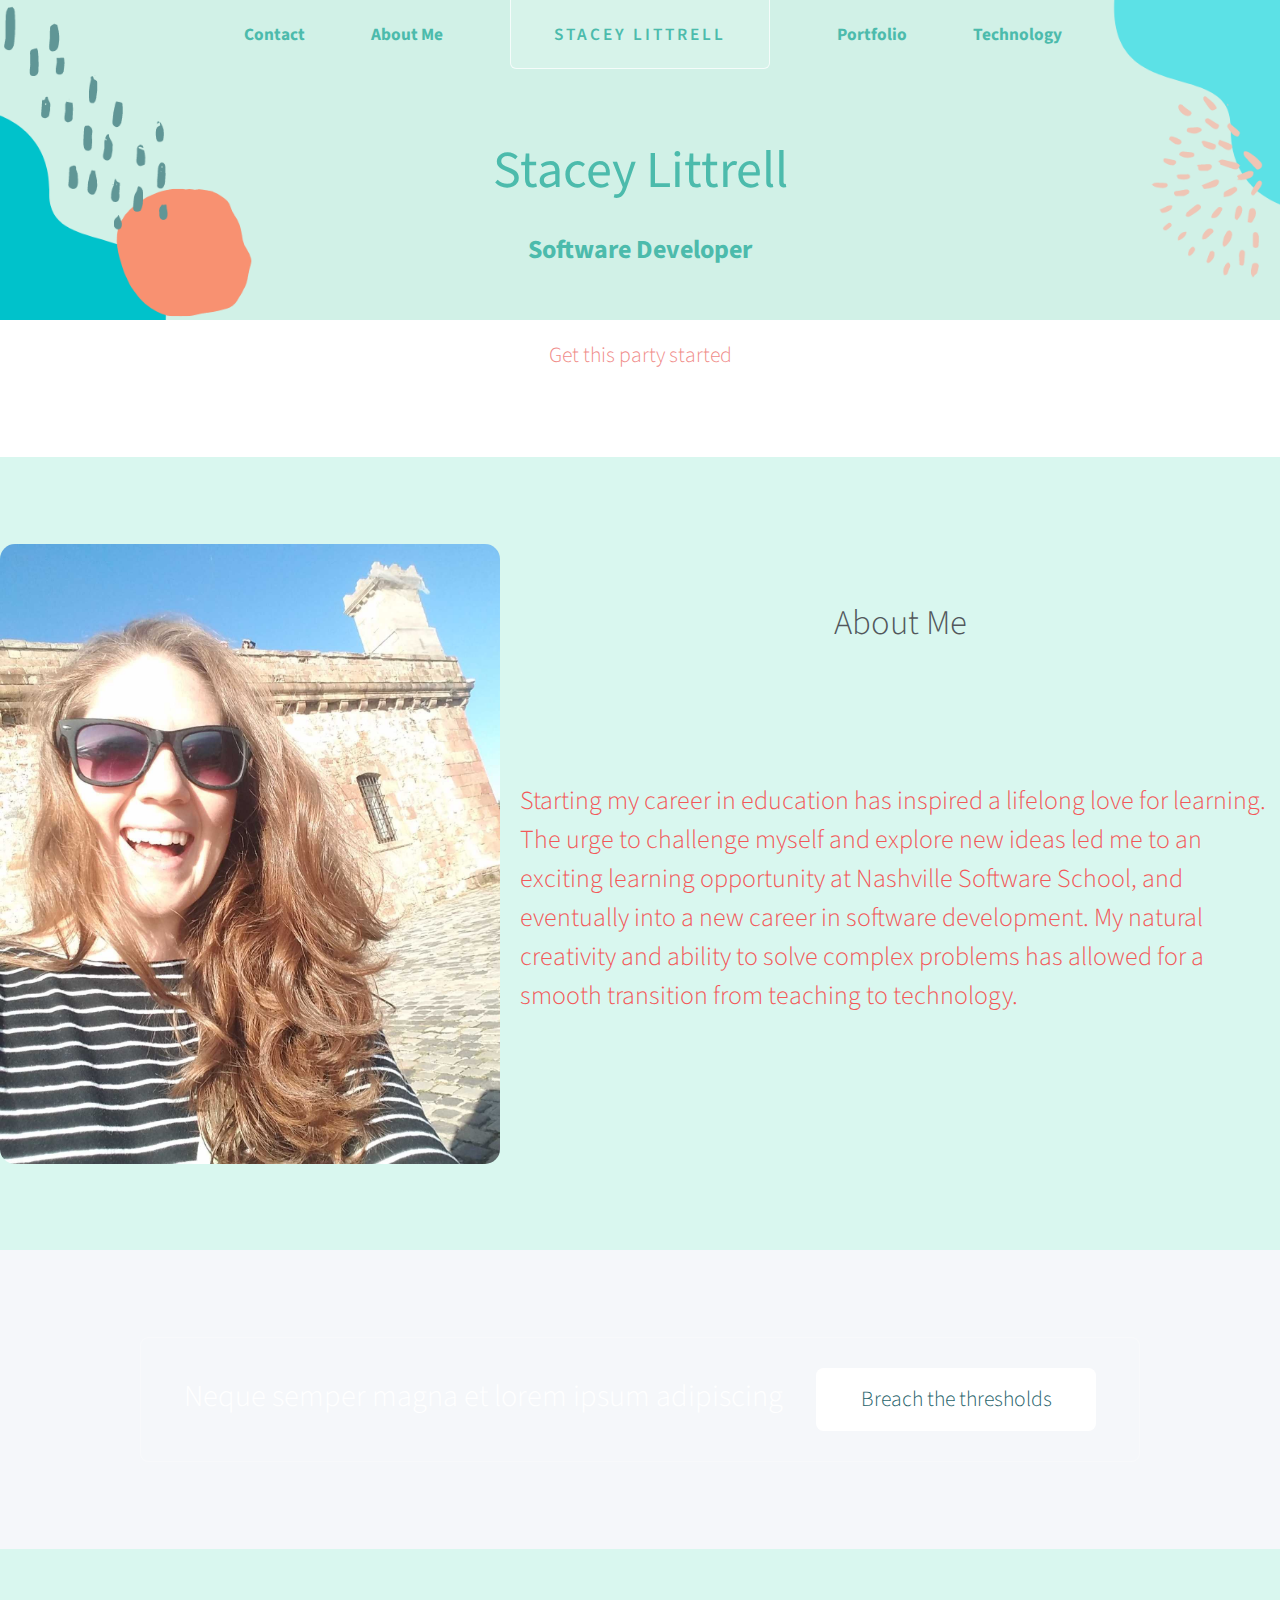
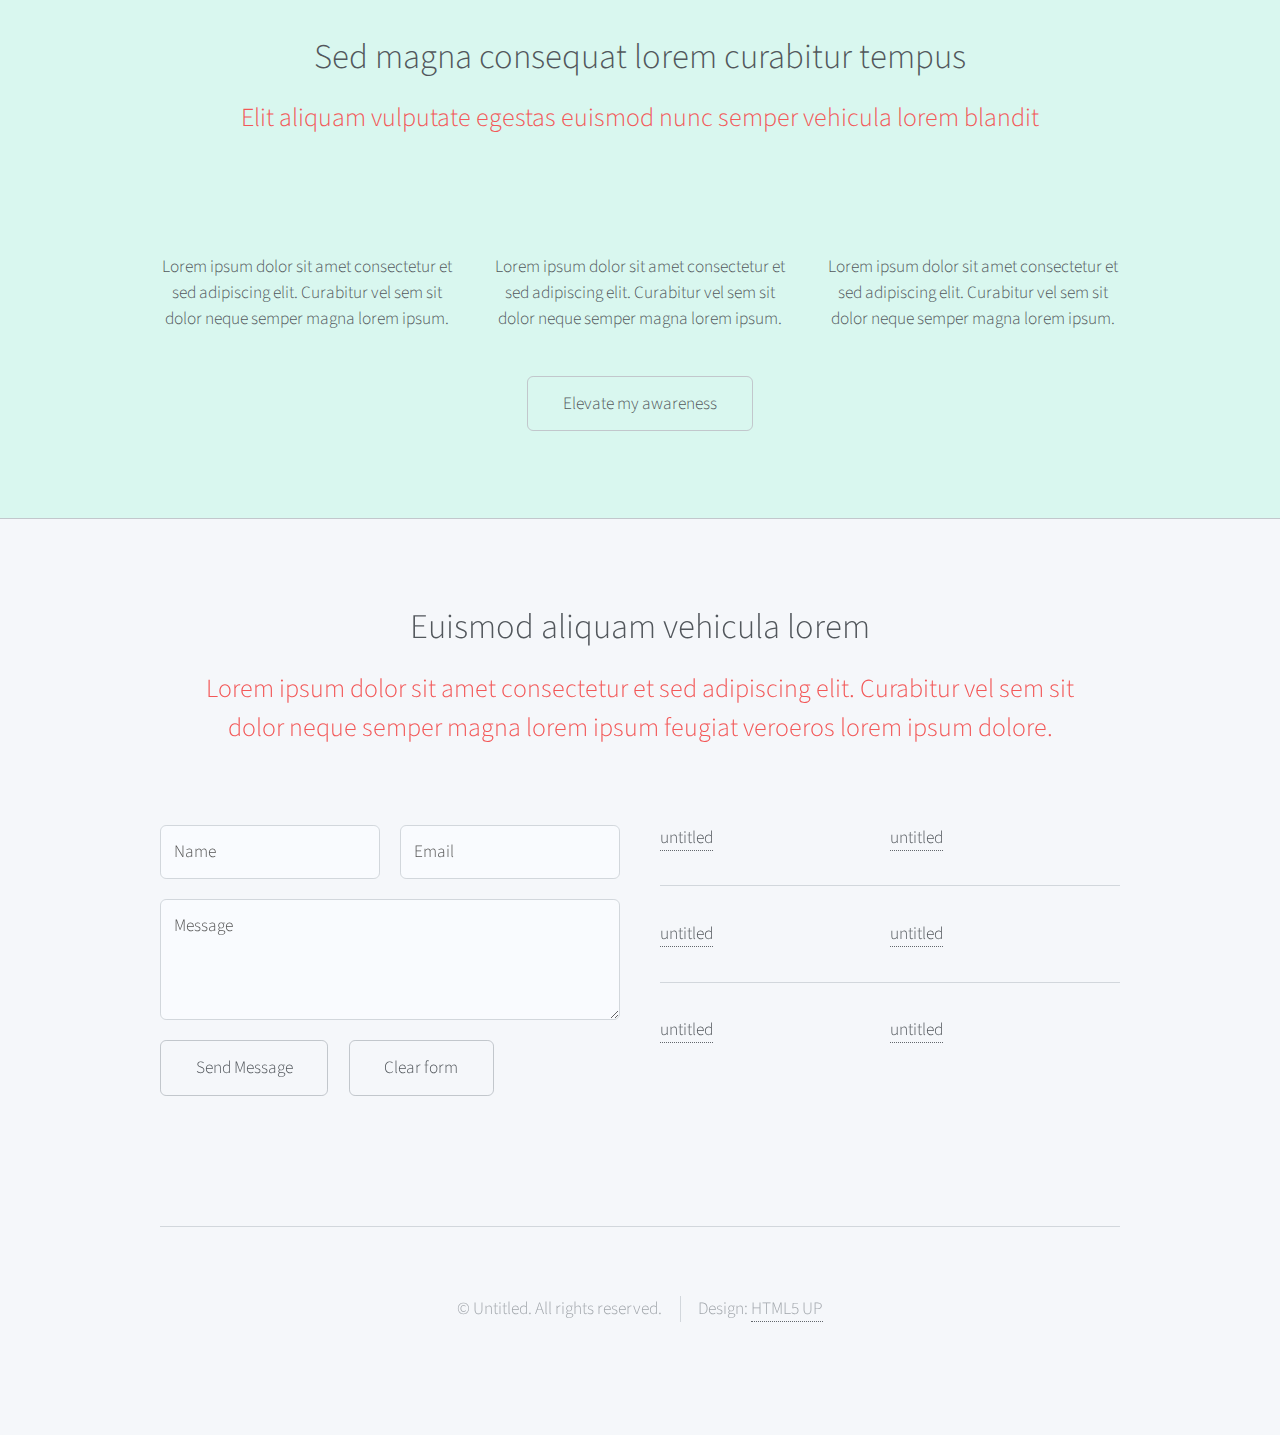
==== PersonalWeb/index.html @ 38318029 "Header and about me added" ====
<!DOCTYPE HTML>
<!--
	Telephasic by HTML5 UP
	html5up.net | @ajlkn
	Free for personal and commercial use under the CCA 3.0 license (html5up.net/license)
-->
<html>
	<head>
		<title>Stacey Littrell</title>
		<meta charset="utf-8" />
		<meta name="viewport" content="width=device-width, initial-scale=1, user-scalable=no" />
		<link rel="stylesheet" href="assets/css/main.css" />
	</head>
	<body class="homepage is-preload">
		<div id="page-wrapper">

			<!-- Header -->
				<div id="header-wrapper">
					<div id="header" class="container">

						<!-- Logo -->
							<h1 id="logo"><a href="index.html">Stacey Littrell</a></h1>

						<!-- Nav -->
							<nav id="nav">
								<ul>
									<li><a href="#">Contact</a></li>
									<li><a href="left-sidebar.html">About Me</a></li>
									<li class="break"><a href="right-sidebar.html">Portfolio</a></li>
									<li><a href="no-sidebar.html">Technology</a></li>
								</ul>
							</nav>

					</div>

					<!-- Hero -->
						<section id="hero" class="container">
							<header>
								<h2>Stacey Littrell</h2>
							</header>
							<p>Software Developer</p>
							<ul class="actions">
								<li><a href="#" class="button">Get this party started</a></li>
							</ul>
						</section>

				</div>

			<!-- Features 1 -->
				<div class="wrapper">
					<img class="image-me-wrapper" src="./assets/css/images/Stacey.jpeg" width="500"/>
					<header class="aboutMe">
						<h2>About Me</h2>
						<p>Starting my career in education has inspired a lifelong love
							for learning. The urge to challenge myself and explore new
							ideas led me to an exciting learning opportunity at Nashville
							Software School, and eventually into a new career in
							software development. My natural creativity and ability to
							solve complex problems has allowed for a smooth transition
							from teaching to technology.</p>
					</header>
				</div>

			<!-- Promo -->
				<div id="promo-wrapper">
					<section id="promo">
						<h2>Neque semper magna et lorem ipsum adipiscing</h2>
						<a href="#" class="button">Breach the thresholds</a>
					</section>
				</div>

			<!-- Features 2 -->
				<div class="wrapper">
					<section class="container">
						<header class="major">
							<h2>Sed magna consequat lorem curabitur tempus</h2>
							<p>Elit aliquam vulputate egestas euismod nunc semper vehicula lorem blandit</p>
						</header>
						<div class="row features">
							<section class="col-4 col-12-narrower feature">
								<div class="image-wrapper first">
									<a href="#" class="image featured"><img src="images/pic03.jpg" alt="" /></a>
								</div>
								<p>Lorem ipsum dolor sit amet consectetur et sed adipiscing elit. Curabitur
								vel sem sit dolor neque semper magna lorem ipsum.</p>
							</section>
							<section class="col-4 col-12-narrower feature">
								<div class="image-wrapper">
									<a href="#" class="image featured"><img src="images/pic04.jpg" alt="" /></a>
								</div>
								<p>Lorem ipsum dolor sit amet consectetur et sed adipiscing elit. Curabitur
								vel sem sit dolor neque semper magna lorem ipsum.</p>
							</section>
							<section class="col-4 col-12-narrower feature">
								<div class="image-wrapper">
									<a href="#" class="image featured"><img src="images/pic05.jpg" alt="" /></a>
								</div>
								<p>Lorem ipsum dolor sit amet consectetur et sed adipiscing elit. Curabitur
								vel sem sit dolor neque semper magna lorem ipsum.</p>
							</section>
						</div>
						<ul class="actions major">
							<li><a href="#" class="button">Elevate my awareness</a></li>
						</ul>
					</section>
				</div>

			<!-- Footer -->
				<div id="footer-wrapper">
					<div id="footer" class="container">
						<header class="major">
							<h2>Euismod aliquam vehicula lorem</h2>
							<p>Lorem ipsum dolor sit amet consectetur et sed adipiscing elit. Curabitur vel sem sit<br />
							dolor neque semper magna lorem ipsum feugiat veroeros lorem ipsum dolore.</p>
						</header>
						<div class="row">
							<section class="col-6 col-12-narrower">
								<form method="post" action="#">
									<div class="row gtr-50">
										<div class="col-6 col-12-mobile">
											<input name="name" placeholder="Name" type="text" />
										</div>
										<div class="col-6 col-12-mobile">
											<input name="email" placeholder="Email" type="text" />
										</div>
										<div class="col-12">
											<textarea name="message" placeholder="Message"></textarea>
										</div>
										<div class="col-12">
											<ul class="actions">
												<li><input type="submit" value="Send Message" /></li>
												<li><input type="reset" value="Clear form" /></li>
											</ul>
										</div>
									</div>
								</form>
							</section>
							<section class="col-6 col-12-narrower">
								<div class="row gtr-0">
									<ul class="divided icons col-6 col-12-mobile">
										<li class="icon brands fa-twitter"><a href="#"><span class="extra">twitter.com/</span>untitled</a></li>
										<li class="icon brands fa-facebook-f"><a href="#"><span class="extra">facebook.com/</span>untitled</a></li>
										<li class="icon brands fa-dribbble"><a href="#"><span class="extra">dribbble.com/</span>untitled</a></li>
									</ul>
									<ul class="divided icons col-6 col-12-mobile">
										<li class="icon brands fa-instagram"><a href="#"><span class="extra">instagram.com/</span>untitled</a></li>
										<li class="icon brands fa-youtube"><a href="#"><span class="extra">youtube.com/</span>untitled</a></li>
										<li class="icon brands fa-pinterest"><a href="#"><span class="extra">pinterest.com/</span>untitled</a></li>
									</ul>
								</div>
							</section>
						</div>
					</div>
					<div id="copyright" class="container">
						<ul class="menu">
							<li>&copy; Untitled. All rights reserved.</li><li>Design: <a href="http://html5up.net">HTML5 UP</a></li>
						</ul>
					</div>
				</div>

		</div>

		<!-- Scripts -->
			<script src="assets/js/jquery.min.js"></script>
			<script src="assets/js/jquery.dropotron.min.js"></script>
			<script src="assets/js/browser.min.js"></script>
			<script src="assets/js/breakpoints.min.js"></script>
			<script src="assets/js/util.js"></script>
			<script src="assets/js/main.js"></script>

	</body>
</html>
---- PersonalWeb/assets/css/main.css ----
@import url("fontawesome-all.min.css");
@import url("https://fonts.googleapis.com/css?family=Source+Sans+Pro:300,300italic,400,400italic,600");

/*
	Telephasic by HTML5 UP
	html5up.net | @ajlkn
	Free for personal and commercial use under the CCA 3.0 license (html5up.net/license)
*/

html, body, div, span, applet, object,
iframe, h1, h2, h3, h4, h5, h6, p, blockquote,
pre, a, abbr, acronym, address, big, cite,
code, del, dfn, em, img, ins, kbd, q, s, samp,
small, strike, strong, sub, sup, tt, var, b,
u, i, center, dl, dt, dd, ol, ul, li, fieldset,
form, label, legend, table, caption, tbody,
tfoot, thead, tr, th, td, article, aside,
canvas, details, embed, figure, figcaption,
footer, header, hgroup, menu, nav, output, ruby,
section, summary, time, mark, audio, video {
	margin: 0;
	padding: 0;
	border: 0;
	font-size: 100%;
	font: inherit;
	vertical-align: baseline;}

article, aside, details, figcaption, figure,
footer, header, hgroup, menu, nav, section {
	display: block;}

body {
	line-height: 1;
}

ol, ul {
	list-style: none;
}

blockquote, q {
	quotes: none;
}

	blockquote:before, blockquote:after, q:before, q:after {
		content: '';
		content: none;
	}

table {
	border-collapse: collapse;
	border-spacing: 0;
}

body {
	-webkit-text-size-adjust: none;
}

mark {
	background-color: transparent;
	color: inherit;
}

input::-moz-focus-inner {
	border: 0;
	padding: 0;
}

input, select, textarea {
	-moz-appearance: none;
	-webkit-appearance: none;
	-ms-appearance: none;
	appearance: none;
}

/* Basic */

	@-ms-viewport {
		width: device-width;
	}

	html {
		box-sizing: border-box;
	}

	*, *:before, *:after {
		box-sizing: inherit;
	}

	body {
		background: #f5f7fa;
		font-family: 'Source Sans Pro', sans-serif;
		font-weight: 300;
		color: #52575c;
		line-height: 1.75em;
		font-size: 14pt;
	}

		body.is-preload *, body.is-preload *:before, body.is-preload *:after {
			-moz-animation: none !important;
			-webkit-animation: none !important;
			-ms-animation: none !important;
			animation: none !important;
			-moz-transition: none !important;
			-webkit-transition: none !important;
			-ms-transition: none !important;
			transition: none !important;
		}

	input, textarea, select {
		font-family: 'Source Sans Pro', sans-serif;
		font-weight: 300;
		color: #52575c;
		line-height: 1.75em;
		font-size: 15pt;
	}

	h1, h2, h3, h4, h5, h6 {
		font-weight: 300;
		color: #52575c;
	}

	h1 a, h2 a, h3 a, h4 a, h5 a, h6 a {
		color: inherit;
		text-decoration: none;
	}

	h2 {
		font-size: 2em;
		line-height: 1.25em;
	}

	h3 {
		font-size: 1.5em;
		line-height: 1.5em;
	}

	a {
		-moz-transition: color 0.25s ease-in-out, border-color 0.25s ease-in-out, background-color 0.25s ease-in-out;
		-webkit-transition: color 0.25s ease-in-out, border-color 0.25s ease-in-out, background-color 0.25s ease-in-out;
		-ms-transition: color 0.25s ease-in-out, border-color 0.25s ease-in-out, background-color 0.25s ease-in-out;
		transition: color 0.25s ease-in-out, border-color 0.25s ease-in-out, background-color 0.25s ease-in-out;
		color: inherit;
		text-decoration: none;
		border-bottom: dotted 1px #62676c;
	}

		a:hover {
			color: #f35858;
			border-bottom-color: rgba(255, 255, 255, 0);
		}

	strong, b {
		font-weight: 400;
		color: #42474c;
	}

	em, i {
		font-style: italic;
	}

	sub {
		position: relative;
		top: 0.5em;
		font-size: 0.8em;
	}

	sup {
		position: relative;
		top: -0.5em;
		font-size: 0.8em;
	}

	hr {
		border: 0;
		border-top: solid 1px #c2c7cc;
	}

	blockquote {
		border-left: solid 0.5em #c2c7cc;
		padding: 1em 0 1em 2em;
		font-style: italic;
	}

	p, ul, ol, dl, table {
		margin-bottom: 1.5em;
	}

	br.clear {
		clear: both;
	}

	.features {
		margin-bottom: 1.5em;
	}

	.feature {
		text-align: center;
	}

/* Sections/Article */

	section, article {
		margin-bottom: 3em;
	}

	section > :last-child,
	article > :last-child,
	section:last-child,
	article:last-child {
		margin-bottom: 0;
	}

	.row > section, .row > article {
		margin-bottom: 0;
	}

	header {
		margin-bottom: 1.5em;
	}

		header > p {
			display: block;
			color: #f35858;
			padding: 0.75em 0 1em 0;
			font-size: 1.5em;
			line-height: 1.5em;
		}

		header.major {
			text-align: center;
		}

/* Container */

	.container {
		margin: 0 auto;
		max-width: 100%;
		width: 1200px;
	}

		@media screen and (max-width: 1280px) {

			.container {
				width: 960px;
			}

		}

		@media screen and (max-width: 1080px) {

			.container {
				width: 100%;
			}

		}

		@media screen and (max-width: 820px) {

			.container {
				width: 100%;
			}

		}

		@media screen and (max-width: 736px) {

			.container {
				width: 100%;
			}

		}

		@media screen and (max-width: 480px) {

			.container {
				width: 100%;
			}

		}

/* Row */

	.row {
		display: flex;
		flex-wrap: wrap;
		box-sizing: border-box;
		align-items: stretch;
	}

		.row > * {
			box-sizing: border-box;
		}

		.row.gtr-uniform > * > :last-child {
			margin-bottom: 0;
		}

		.row.aln-left {
			justify-content: flex-start;
		}

		.row.aln-center {
			justify-content: center;
		}

		.row.aln-right {
			justify-content: flex-end;
		}

		.row.aln-top {
			align-items: flex-start;
		}

		.row.aln-middle {
			align-items: center;
		}

		.row.aln-bottom {
			align-items: flex-end;
		}

		.row > .imp {
			order: -1;
		}

		.row > .col-1 {
			width: 8.33333%;
		}

		.row > .off-1 {
			margin-left: 8.33333%;
		}

		.row > .col-2 {
			width: 16.66667%;
		}

		.row > .off-2 {
			margin-left: 16.66667%;
		}

		.row > .col-3 {
			width: 25%;
		}

		.row > .off-3 {
			margin-left: 25%;
		}

		.row > .col-4 {
			width: 33.33333%;
		}

		.row > .off-4 {
			margin-left: 33.33333%;
		}

		.row > .col-5 {
			width: 41.66667%;
		}

		.row > .off-5 {
			margin-left: 41.66667%;
		}

		.row > .col-6 {
			width: 50%;
		}

		.row > .off-6 {
			margin-left: 50%;
		}

		.row > .col-7 {
			width: 58.33333%;
		}

		.row > .off-7 {
			margin-left: 58.33333%;
		}

		.row > .col-8 {
			width: 66.66667%;
		}

		.row > .off-8 {
			margin-left: 66.66667%;
		}

		.row > .col-9 {
			width: 75%;
		}

		.row > .off-9 {
			margin-left: 75%;
		}

		.row > .col-10 {
			width: 83.33333%;
		}

		.row > .off-10 {
			margin-left: 83.33333%;
		}

		.row > .col-11 {
			width: 91.66667%;
		}

		.row > .off-11 {
			margin-left: 91.66667%;
		}

		.row > .col-12 {
			width: 100%;
		}

		.row > .off-12 {
			margin-left: 100%;
		}

		.row.gtr-0 {
			margin-top: 0px;
			margin-left: 0px;
		}

			.row.gtr-0 > * {
				padding: 0px 0 0 0px;
			}

			.row.gtr-0.gtr-uniform {
				margin-top: 0px;
			}

				.row.gtr-0.gtr-uniform > * {
					padding-top: 0px;
				}

		.row.gtr-25 {
			margin-top: -12.5px;
			margin-left: -12.5px;
		}

			.row.gtr-25 > * {
				padding: 12.5px 0 0 12.5px;
			}

			.row.gtr-25.gtr-uniform {
				margin-top: -12.5px;
			}

				.row.gtr-25.gtr-uniform > * {
					padding-top: 12.5px;
				}

		.row.gtr-50 {
			margin-top: -25px;
			margin-left: -25px;
		}

			.row.gtr-50 > * {
				padding: 25px 0 0 25px;
			}

			.row.gtr-50.gtr-uniform {
				margin-top: -25px;
			}

				.row.gtr-50.gtr-uniform > * {
					padding-top: 25px;
				}

		.row {
			margin-top: -50px;
			margin-left: -50px;
		}

			.row > * {
				padding: 50px 0 0 50px;
			}

			.row.gtr-uniform {
				margin-top: -50px;
			}

				.row.gtr-uniform > * {
					padding-top: 50px;
				}

		.row.gtr-150 {
			margin-top: -75px;
			margin-left: -75px;
		}

			.row.gtr-150 > * {
				padding: 75px 0 0 75px;
			}

			.row.gtr-150.gtr-uniform {
				margin-top: -75px;
			}

				.row.gtr-150.gtr-uniform > * {
					padding-top: 75px;
				}

		.row.gtr-200 {
			margin-top: -100px;
			margin-left: -100px;
		}

			.row.gtr-200 > * {
				padding: 100px 0 0 100px;
			}

			.row.gtr-200.gtr-uniform {
				margin-top: -100px;
			}

				.row.gtr-200.gtr-uniform > * {
					padding-top: 100px;
				}

		@media screen and (max-width: 1280px) {

			.row {
				display: flex;
				flex-wrap: wrap;
				box-sizing: border-box;
				align-items: stretch;
			}

				.row > * {
					box-sizing: border-box;
				}

				.row.gtr-uniform > * > :last-child {
					margin-bottom: 0;
				}

				.row.aln-left {
					justify-content: flex-start;
				}

				.row.aln-center {
					justify-content: center;
				}

				.row.aln-right {
					justify-content: flex-end;
				}

				.row.aln-top {
					align-items: flex-start;
				}

				.row.aln-middle {
					align-items: center;
				}

				.row.aln-bottom {
					align-items: flex-end;
				}

				.row > .imp-normal {
					order: -1;
				}

				.row > .col-1-normal {
					width: 8.33333%;
				}

				.row > .off-1-normal {
					margin-left: 8.33333%;
				}

				.row > .col-2-normal {
					width: 16.66667%;
				}

				.row > .off-2-normal {
					margin-left: 16.66667%;
				}

				.row > .col-3-normal {
					width: 25%;
				}

				.row > .off-3-normal {
					margin-left: 25%;
				}

				.row > .col-4-normal {
					width: 33.33333%;
				}

				.row > .off-4-normal {
					margin-left: 33.33333%;
				}

				.row > .col-5-normal {
					width: 41.66667%;
				}

				.row > .off-5-normal {
					margin-left: 41.66667%;
				}

				.row > .col-6-normal {
					width: 50%;
				}

				.row > .off-6-normal {
					margin-left: 50%;
				}

				.row > .col-7-normal {
					width: 58.33333%;
				}

				.row > .off-7-normal {
					margin-left: 58.33333%;
				}

				.row > .col-8-normal {
					width: 66.66667%;
				}

				.row > .off-8-normal {
					margin-left: 66.66667%;
				}

				.row > .col-9-normal {
					width: 75%;
				}

				.row > .off-9-normal {
					margin-left: 75%;
				}

				.row > .col-10-normal {
					width: 83.33333%;
				}

				.row > .off-10-normal {
					margin-left: 83.33333%;
				}

				.row > .col-11-normal {
					width: 91.66667%;
				}

				.row > .off-11-normal {
					margin-left: 91.66667%;
				}

				.row > .col-12-normal {
					width: 100%;
				}

				.row > .off-12-normal {
					margin-left: 100%;
				}

				.row.gtr-0 {
					margin-top: 0px;
					margin-left: 0px;
				}

					.row.gtr-0 > * {
						padding: 0px 0 0 0px;
					}

					.row.gtr-0.gtr-uniform {
						margin-top: 0px;
					}

						.row.gtr-0.gtr-uniform > * {
							padding-top: 0px;
						}

				.row.gtr-25 {
					margin-top: -10px;
					margin-left: -10px;
				}

					.row.gtr-25 > * {
						padding: 10px 0 0 10px;
					}

					.row.gtr-25.gtr-uniform {
						margin-top: -10px;
					}

						.row.gtr-25.gtr-uniform > * {
							padding-top: 10px;
						}

				.row.gtr-50 {
					margin-top: -20px;
					margin-left: -20px;
				}

					.row.gtr-50 > * {
						padding: 20px 0 0 20px;
					}

					.row.gtr-50.gtr-uniform {
						margin-top: -20px;
					}

						.row.gtr-50.gtr-uniform > * {
							padding-top: 20px;
						}

				.row {
					margin-top: -40px;
					margin-left: -40px;
				}

					.row > * {
						padding: 40px 0 0 40px;
					}

					.row.gtr-uniform {
						margin-top: -40px;
					}

						.row.gtr-uniform > * {
							padding-top: 40px;
						}

				.row.gtr-150 {
					margin-top: -60px;
					margin-left: -60px;
				}

					.row.gtr-150 > * {
						padding: 60px 0 0 60px;
					}

					.row.gtr-150.gtr-uniform {
						margin-top: -60px;
					}

						.row.gtr-150.gtr-uniform > * {
							padding-top: 60px;
						}

				.row.gtr-200 {
					margin-top: -80px;
					margin-left: -80px;
				}

					.row.gtr-200 > * {
						padding: 80px 0 0 80px;
					}

					.row.gtr-200.gtr-uniform {
						margin-top: -80px;
					}

						.row.gtr-200.gtr-uniform > * {
							padding-top: 80px;
						}

		}

		@media screen and (max-width: 1080px) {

			.row {
				display: flex;
				flex-direction: column;
				flex-wrap: wrap;
				box-sizing: border-box;
				align-items: stretch;
			}

				.row > * {
					box-sizing: border-box;
				}

				.row.gtr-uniform > * > :last-child {
					margin-bottom: 0;
				}

				.row.aln-left {
					justify-content: flex-start;
				}

				.row.aln-center {
					justify-content: center;
				}

				.row.aln-right {
					justify-content: flex-end;
				}

				.row.aln-top {
					align-items: flex-start;
				}

				.row.aln-middle {
					align-items: center;
				}

				.row.aln-bottom {
					align-items: flex-end;
				}

				.row > .imp-narrow {
					order: -1;
				}

				.row > .col-1-narrow {
					width: 8.33333%;
				}

				.row > .off-1-narrow {
					margin-left: 8.33333%;
				}

				.row > .col-2-narrow {
					width: 16.66667%;
				}

				.row > .off-2-narrow {
					margin-left: 16.66667%;
				}

				.row > .col-3-narrow {
					width: 25%;
				}

				.row > .off-3-narrow {
					margin-left: 25%;
				}

				.row > .col-4-narrow {
					width: 33.33333%;
				}

				.row > .off-4-narrow {
					margin-left: 33.33333%;
				}

				.row > .col-5-narrow {
					width: 41.66667%;
				}

				.row > .off-5-narrow {
					margin-left: 41.66667%;
				}

				.row > .col-6-narrow {
					width: 50%;
				}

				.row > .off-6-narrow {
					margin-left: 50%;
				}

				.row > .col-7-narrow {
					width: 58.33333%;
				}

				.row > .off-7-narrow {
					margin-left: 58.33333%;
				}

				.row > .col-8-narrow {
					width: 66.66667%;
				}

				.row > .off-8-narrow {
					margin-left: 66.66667%;
				}

				.row > .col-9-narrow {
					width: 75%;
				}

				.row > .off-9-narrow {
					margin-left: 75%;
				}

				.row > .col-10-narrow {
					width: 83.33333%;
				}

				.row > .off-10-narrow {
					margin-left: 83.33333%;
				}

				.row > .col-11-narrow {
					width: 91.66667%;
				}

				.row > .off-11-narrow {
					margin-left: 91.66667%;
				}

				.row > .col-12-narrow {
					width: 100%;
				}

				.row > .off-12-narrow {
					margin-left: 100%;
				}

				.row.gtr-0 {
					margin-top: 0px;
					margin-left: 0px;
				}

					.row.gtr-0 > * {
						padding: 0px 0 0 0px;
					}

					.row.gtr-0.gtr-uniform {
						margin-top: 0px;
					}

						.row.gtr-0.gtr-uniform > * {
							padding-top: 0px;
						}

				.row.gtr-25 {
					margin-top: -10px;
					margin-left: -10px;
				}

					.row.gtr-25 > * {
						padding: 10px 0 0 10px;
					}

					.row.gtr-25.gtr-uniform {
						margin-top: -10px;
					}

						.row.gtr-25.gtr-uniform > * {
							padding-top: 10px;
						}

				.row.gtr-50 {
					margin-top: -20px;
					margin-left: -20px;
				}

					.row.gtr-50 > * {
						padding: 20px 0 0 20px;
					}

					.row.gtr-50.gtr-uniform {
						margin-top: -20px;
					}

						.row.gtr-50.gtr-uniform > * {
							padding-top: 20px;
						}

				.row {
					margin-top: -40px;
					margin-left: -40px;
				}

					.row > * {
						padding: 40px 0 0 40px;
					}

					.row.gtr-uniform {
						margin-top: -40px;
					}

						.row.gtr-uniform > * {
							padding-top: 40px;
						}

				.row.gtr-150 {
					margin-top: -60px;
					margin-left: -60px;
				}

					.row.gtr-150 > * {
						padding: 60px 0 0 60px;
					}

					.row.gtr-150.gtr-uniform {
						margin-top: -60px;
					}

						.row.gtr-150.gtr-uniform > * {
							padding-top: 60px;
						}

				.row.gtr-200 {
					margin-top: -80px;
					margin-left: -80px;
				}

					.row.gtr-200 > * {
						padding: 80px 0 0 80px;
					}

					.row.gtr-200.gtr-uniform {
						margin-top: -80px;
					}

						.row.gtr-200.gtr-uniform > * {
							padding-top: 80px;
						}

		}

		@media screen and (max-width: 820px) {

			.row {
				display: flex;
				flex-wrap: wrap;
				box-sizing: border-box;
				align-items: stretch;
			}

				.row > * {
					box-sizing: border-box;
				}

				.row.gtr-uniform > * > :last-child {
					margin-bottom: 0;
				}

				.row.aln-left {
					justify-content: flex-start;
				}

				.row.aln-center {
					justify-content: center;
				}

				.row.aln-right {
					justify-content: flex-end;
				}

				.row.aln-top {
					align-items: flex-start;
				}

				.row.aln-middle {
					align-items: center;
				}

				.row.aln-bottom {
					align-items: flex-end;
				}

				.row > .imp-narrower {
					order: -1;
				}

				.row > .col-1-narrower {
					width: 8.33333%;
				}

				.row > .off-1-narrower {
					margin-left: 8.33333%;
				}

				.row > .col-2-narrower {
					width: 16.66667%;
				}

				.row > .off-2-narrower {
					margin-left: 16.66667%;
				}

				.row > .col-3-narrower {
					width: 25%;
				}

				.row > .off-3-narrower {
					margin-left: 25%;
				}

				.row > .col-4-narrower {
					width: 33.33333%;
				}

				.row > .off-4-narrower {
					margin-left: 33.33333%;
				}

				.row > .col-5-narrower {
					width: 41.66667%;
				}

				.row > .off-5-narrower {
					margin-left: 41.66667%;
				}

				.row > .col-6-narrower {
					width: 50%;
				}

				.row > .off-6-narrower {
					margin-left: 50%;
				}

				.row > .col-7-narrower {
					width: 58.33333%;
				}

				.row > .off-7-narrower {
					margin-left: 58.33333%;
				}

				.row > .col-8-narrower {
					width: 66.66667%;
				}

				.row > .off-8-narrower {
					margin-left: 66.66667%;
				}

				.row > .col-9-narrower {
					width: 75%;
				}

				.row > .off-9-narrower {
					margin-left: 75%;
				}

				.row > .col-10-narrower {
					width: 83.33333%;
				}

				.row > .off-10-narrower {
					margin-left: 83.33333%;
				}

				.row > .col-11-narrower {
					width: 91.66667%;
				}

				.row > .off-11-narrower {
					margin-left: 91.66667%;
				}

				.row > .col-12-narrower {
					width: 100%;
				}

				.row > .off-12-narrower {
					margin-left: 100%;
				}

				.row.gtr-0 {
					margin-top: 0px;
					margin-left: 0px;
				}

					.row.gtr-0 > * {
						padding: 0px 0 0 0px;
					}

					.row.gtr-0.gtr-uniform {
						margin-top: 0px;
					}

						.row.gtr-0.gtr-uniform > * {
							padding-top: 0px;
						}

				.row.gtr-25 {
					margin-top: -7.5px;
					margin-left: -7.5px;
				}

					.row.gtr-25 > * {
						padding: 7.5px 0 0 7.5px;
					}

					.row.gtr-25.gtr-uniform {
						margin-top: -7.5px;
					}

						.row.gtr-25.gtr-uniform > * {
							padding-top: 7.5px;
						}

				.row.gtr-50 {
					margin-top: -15px;
					margin-left: -15px;
				}

					.row.gtr-50 > * {
						padding: 15px 0 0 15px;
					}

					.row.gtr-50.gtr-uniform {
						margin-top: -15px;
					}

						.row.gtr-50.gtr-uniform > * {
							padding-top: 15px;
						}

				.row {
					margin-top: -30px;
					margin-left: -30px;
				}

					.row > * {
						padding: 30px 0 0 30px;
					}

					.row.gtr-uniform {
						margin-top: -30px;
					}

						.row.gtr-uniform > * {
							padding-top: 30px;
						}

				.row.gtr-150 {
					margin-top: -45px;
					margin-left: -45px;
				}

					.row.gtr-150 > * {
						padding: 45px 0 0 45px;
					}

					.row.gtr-150.gtr-uniform {
						margin-top: -45px;
					}

						.row.gtr-150.gtr-uniform > * {
							padding-top: 45px;
						}

				.row.gtr-200 {
					margin-top: -60px;
					margin-left: -60px;
				}

					.row.gtr-200 > * {
						padding: 60px 0 0 60px;
					}

					.row.gtr-200.gtr-uniform {
						margin-top: -60px;
					}

						.row.gtr-200.gtr-uniform > * {
							padding-top: 60px;
						}

		}

		@media screen and (max-width: 736px) {

			.row {
				display: flex;
				flex-wrap: wrap;
				box-sizing: border-box;
				align-items: stretch;
			}

				.row > * {
					box-sizing: border-box;
				}

				.row.gtr-uniform > * > :last-child {
					margin-bottom: 0;
				}

				.row.aln-left {
					justify-content: flex-start;
				}

				.row.aln-center {
					justify-content: center;
				}

				.row.aln-right {
					justify-content: flex-end;
				}

				.row.aln-top {
					align-items: flex-start;
				}

				.row.aln-middle {
					align-items: center;
				}

				.row.aln-bottom {
					align-items: flex-end;
				}

				.row > .imp-mobile {
					order: -1;
				}

				.row > .col-1-mobile {
					width: 8.33333%;
				}

				.row > .off-1-mobile {
					margin-left: 8.33333%;
				}

				.row > .col-2-mobile {
					width: 16.66667%;
				}

				.row > .off-2-mobile {
					margin-left: 16.66667%;
				}

				.row > .col-3-mobile {
					width: 25%;
				}

				.row > .off-3-mobile {
					margin-left: 25%;
				}

				.row > .col-4-mobile {
					width: 33.33333%;
				}

				.row > .off-4-mobile {
					margin-left: 33.33333%;
				}

				.row > .col-5-mobile {
					width: 41.66667%;
				}

				.row > .off-5-mobile {
					margin-left: 41.66667%;
				}

				.row > .col-6-mobile {
					width: 50%;
				}

				.row > .off-6-mobile {
					margin-left: 50%;
				}

				.row > .col-7-mobile {
					width: 58.33333%;
				}

				.row > .off-7-mobile {
					margin-left: 58.33333%;
				}

				.row > .col-8-mobile {
					width: 66.66667%;
				}

				.row > .off-8-mobile {
					margin-left: 66.66667%;
				}

				.row > .col-9-mobile {
					width: 75%;
				}

				.row > .off-9-mobile {
					margin-left: 75%;
				}

				.row > .col-10-mobile {
					width: 83.33333%;
				}

				.row > .off-10-mobile {
					margin-left: 83.33333%;
				}

				.row > .col-11-mobile {
					width: 91.66667%;
				}

				.row > .off-11-mobile {
					margin-left: 91.66667%;
				}

				.row > .col-12-mobile {
					width: 100%;
				}

				.row > .off-12-mobile {
					margin-left: 100%;
				}

				.row.gtr-0 {
					margin-top: 0px;
					margin-left: 0px;
				}

					.row.gtr-0 > * {
						padding: 0px 0 0 0px;
					}

					.row.gtr-0.gtr-uniform {
						margin-top: 0px;
					}

						.row.gtr-0.gtr-uniform > * {
							padding-top: 0px;
						}

				.row.gtr-25 {
					margin-top: -5px;
					margin-left: -5px;
				}

					.row.gtr-25 > * {
						padding: 5px 0 0 5px;
					}

					.row.gtr-25.gtr-uniform {
						margin-top: -5px;
					}

						.row.gtr-25.gtr-uniform > * {
							padding-top: 5px;
						}

				.row.gtr-50 {
					margin-top: -10px;
					margin-left: -10px;
				}

					.row.gtr-50 > * {
						padding: 10px 0 0 10px;
					}

					.row.gtr-50.gtr-uniform {
						margin-top: -10px;
					}

						.row.gtr-50.gtr-uniform > * {
							padding-top: 10px;
						}

				.row {
					margin-top: -20px;
					margin-left: -20px;
				}

					.row > * {
						padding: 20px 0 0 20px;
					}

					.row.gtr-uniform {
						margin-top: -20px;
					}

						.row.gtr-uniform > * {
							padding-top: 20px;
						}

				.row.gtr-150 {
					margin-top: -30px;
					margin-left: -30px;
				}

					.row.gtr-150 > * {
						padding: 30px 0 0 30px;
					}

					.row.gtr-150.gtr-uniform {
						margin-top: -30px;
					}

						.row.gtr-150.gtr-uniform > * {
							padding-top: 30px;
						}

				.row.gtr-200 {
					margin-top: -40px;
					margin-left: -40px;
				}

					.row.gtr-200 > * {
						padding: 40px 0 0 40px;
					}

					.row.gtr-200.gtr-uniform {
						margin-top: -40px;
					}

						.row.gtr-200.gtr-uniform > * {
							padding-top: 40px;
						}

		}

		@media screen and (max-width: 480px) {

			.row {
				display: flex;
				flex-wrap: wrap;
				box-sizing: border-box;
				align-items: stretch;
			}

				.row > * {
					box-sizing: border-box;
				}

				.row.gtr-uniform > * > :last-child {
					margin-bottom: 0;
				}

				.row.aln-left {
					justify-content: flex-start;
				}

				.row.aln-center {
					justify-content: center;
				}

				.row.aln-right {
					justify-content: flex-end;
				}

				.row.aln-top {
					align-items: flex-start;
				}

				.row.aln-middle {
					align-items: center;
				}

				.row.aln-bottom {
					align-items: flex-end;
				}

				.row > .imp-mobilep {
					order: -1;
				}

				.row > .col-1-mobilep {
					width: 8.33333%;
				}

				.row > .off-1-mobilep {
					margin-left: 8.33333%;
				}

				.row > .col-2-mobilep {
					width: 16.66667%;
				}

				.row > .off-2-mobilep {
					margin-left: 16.66667%;
				}

				.row > .col-3-mobilep {
					width: 25%;
				}

				.row > .off-3-mobilep {
					margin-left: 25%;
				}

				.row > .col-4-mobilep {
					width: 33.33333%;
				}

				.row > .off-4-mobilep {
					margin-left: 33.33333%;
				}

				.row > .col-5-mobilep {
					width: 41.66667%;
				}

				.row > .off-5-mobilep {
					margin-left: 41.66667%;
				}

				.row > .col-6-mobilep {
					width: 50%;
				}

				.row > .off-6-mobilep {
					margin-left: 50%;
				}

				.row > .col-7-mobilep {
					width: 58.33333%;
				}

				.row > .off-7-mobilep {
					margin-left: 58.33333%;
				}

				.row > .col-8-mobilep {
					width: 66.66667%;
				}

				.row > .off-8-mobilep {
					margin-left: 66.66667%;
				}

				.row > .col-9-mobilep {
					width: 75%;
				}

				.row > .off-9-mobilep {
					margin-left: 75%;
				}

				.row > .col-10-mobilep {
					width: 83.33333%;
				}

				.row > .off-10-mobilep {
					margin-left: 83.33333%;
				}

				.row > .col-11-mobilep {
					width: 91.66667%;
				}

				.row > .off-11-mobilep {
					margin-left: 91.66667%;
				}

				.row > .col-12-mobilep {
					width: 100%;
				}

				.row > .off-12-mobilep {
					margin-left: 100%;
				}

				.row.gtr-0 {
					margin-top: 0px;
					margin-left: 0px;
				}

					.row.gtr-0 > * {
						padding: 0px 0 0 0px;
					}

					.row.gtr-0.gtr-uniform {
						margin-top: 0px;
					}

						.row.gtr-0.gtr-uniform > * {
							padding-top: 0px;
						}

				.row.gtr-25 {
					margin-top: -5px;
					margin-left: -5px;
				}

					.row.gtr-25 > * {
						padding: 5px 0 0 5px;
					}

					.row.gtr-25.gtr-uniform {
						margin-top: -5px;
					}

						.row.gtr-25.gtr-uniform > * {
							padding-top: 5px;
						}

				.row.gtr-50 {
					margin-top: -10px;
					margin-left: -10px;
				}

					.row.gtr-50 > * {
						padding: 10px 0 0 10px;
					}

					.row.gtr-50.gtr-uniform {
						margin-top: -10px;
					}

						.row.gtr-50.gtr-uniform > * {
							padding-top: 10px;
						}

				.row {
					margin-top: -20px;
					margin-left: -20px;
				}

					.row > * {
						padding: 20px 0 0 20px;
					}

					.row.gtr-uniform {
						margin-top: -20px;
					}

						.row.gtr-uniform > * {
							padding-top: 20px;
						}

				.row.gtr-150 {
					margin-top: -30px;
					margin-left: -30px;
				}

					.row.gtr-150 > * {
						padding: 30px 0 0 30px;
					}

					.row.gtr-150.gtr-uniform {
						margin-top: -30px;
					}

						.row.gtr-150.gtr-uniform > * {
							padding-top: 30px;
						}

				.row.gtr-200 {
					margin-top: -40px;
					margin-left: -40px;
				}

					.row.gtr-200 > * {
						padding: 40px 0 0 40px;
					}

					.row.gtr-200.gtr-uniform {
						margin-top: -40px;
					}

						.row.gtr-200.gtr-uniform > * {
							padding-top: 40px;
						}

		}

/* Image */

	.image {
		-moz-transition: opacity 0.25s ease-in-out;
		-webkit-transition: opacity 0.25s ease-in-out;
		-ms-transition: opacity 0.25s ease-in-out;
		transition: opacity 0.25s ease-in-out;
		display: inline-block;
		outline: 0;
		border: 0;
	}

		.image img {
			display: block;
			width: 100%;
		}

		.image.fit {
			display: block;
			width: 100%;
		}

		.image.featured {
			display: block;
			width: 100%;
			margin: 0 0 3em 0;
		}

		.image.left {
			float: left;
			margin: 0 2em 2em 0;
		}

		.image.centered {
			display: block;
			margin: 0 0 3em 0;
		}

			.image.centered img {
				margin: 0 auto;
				width: auto;
			}

	a.image:hover {
		opacity: 0.85;
	}

/* List */

	ul {
		list-style: disc;
		padding-left: 1em;
	}

		ul li {
			padding-left: 0.5em;
		}

	ol {
		list-style: decimal;
		padding-left: 1.25em;
	}

		ol li {
			padding-left: 0.25em;
		}

/* Actions */

	ul.actions {
		padding-top: 1em;
		list-style: none;
		padding-left: 0;
	}

		ul.actions.major {
			text-align: center;
		}

		ul.actions li {
			display: inline-block;
			margin-left: 1em;
			padding-left: 0;
		}

			ul.actions li:first-child {
				margin-left: 0;
			}

/* Divided */

	ul.divided {
		list-style: none;
		padding-left: 0;
	}

		ul.divided li {
			border-top: solid 1px #d2d7dc;
			padding-top: 2em;
			margin-top: 2em;
			padding-left: 0;
		}

			ul.divided li:first-child {
				padding-top: 0;
				margin-top: 0;
				border-top: 0;
			}

/* Icons */

	ul.icons {
		list-style: none;
		padding-left: 0;
	}

		ul.icons li {
			padding-left: 0;
		}

			ul.icons li:before {
				display: inline-block;
				color: #fff;
				background: #61666b;
				width: 2.5em;
				height: 2.5em;
				border-radius: 0.35em;
				text-align: center;
				line-height: 2.5em;
				margin-right: 0.75em;
			}

/* Menu */

	ul.menu {
		list-style: none;
		padding-left: 0;
	}

		ul.menu li {
			display: inline-block;
			border-left: solid 1px #d2d7dc;
			padding-left: 1em;
			margin-left: 1em;
		}

			ul.menu li:first-child {
				border-left: 0;
				padding-left: 0;
				margin-left: 0;
			}

/* Form */

	form .actions {
		padding-top: 0;
	}

	form label {
		display: block;
		font-weight: 300;
		color: #52575c;
		margin: 0 0 0.5em 0;
	}

	form input[type="text"],
	form input[type="email"],
	form input[type="password"],
	form select,
	form textarea {
		-moz-transition: background-color 0.25s ease-in-out;
		-webkit-transition: background-color 0.25s ease-in-out;
		-ms-transition: background-color 0.25s ease-in-out;
		transition: background-color 0.25s ease-in-out;
		-webkit-appearance: none;
		display: block;
		background: #f9fbfe;
		border: solid 1px #d2d7dc;
		border-radius: 0.35em;
		width: 100%;
		line-height: 1.5em;
		padding: 0.75em;
	}

		form input[type="text"]:focus,
		form input[type="email"]:focus,
		form input[type="password"]:focus,
		form select:focus,
		form textarea:focus {
			background: #fff;
		}

	form textarea {
		min-height: 7em;
	}

	form ::-webkit-input-placeholder {
		color: #555 !important;
	}

	form :-moz-placeholder {
		color: #555 !important;
	}

	form ::-moz-placeholder {
		color: #555 !important;
	}

	form :-ms-input-placeholder {
		color: #555 !important;
	}

	form ::-moz-focus-inner {
		border: 0;
	}

/* Table */

	table {
		width: 100%;
	}

		table.default {
			width: 100%;
		}

			table.default tbody tr {
				border-top: solid 1px #D2D7DC;
			}

				table.default tbody tr:nth-child(2n+1) {
					background: #f9fbfe;
				}

			table.default td {
				padding: 0.5em 1em 0.5em 1em;
			}

			table.default th {
				text-align: left;
				font-weight: 400;
				padding: 0.5em 1em 0.5em 1em;
			}

			table.default tfoot {
				border-top: solid 1px #D2D7DC;
			}

/* Button */

	input[type="button"],
	input[type="submit"],
	input[type="reset"],
	button,
	.button {
		-moz-transition: color 0.25s ease-in-out, border-color 0.25s ease-in-out, background-color 0.25s ease-in-out;
		-webkit-transition: color 0.25s ease-in-out, border-color 0.25s ease-in-out, background-color 0.25s ease-in-out;
		-ms-transition: color 0.25s ease-in-out, border-color 0.25s ease-in-out, background-color 0.25s ease-in-out;
		transition: color 0.25s ease-in-out, border-color 0.25s ease-in-out, background-color 0.25s ease-in-out;
		display: inline-block;
		color: inherit;
		background: none;
		text-decoration: none;
		border: solid 1px #c2c7cc;
		border-radius: 0.35em;
		padding: 0.8em 2em 0.8em 2em;
		cursor: pointer;
		outline: 0;
	}

		input[type="button"]:hover,
		input[type="submit"]:hover,
		input[type="reset"]:hover,
		button:hover,
		.button:hover {
			color: #f35858;
			border-color: rgba(243, 88, 88, 0.5);
		}

/* Icons */

	.icon {
		text-decoration: none;
		text-decoration: none;
	}

		.icon:before {
			-moz-osx-font-smoothing: grayscale;
			-webkit-font-smoothing: antialiased;
			display: inline-block;
			font-style: normal;
			font-variant: normal;
			text-rendering: auto;
			line-height: 1;
			text-transform: none !important;
			font-family: 'Font Awesome 5 Free';
			font-weight: 400;
		}

		.icon:before {
			line-height: inherit;
		}

		.icon > .label {
			display: none;
		}

		.icon.solid:before {
			font-weight: 900;
		}

		.icon.brands:before {
			font-family: 'Font Awesome 5 Brands';
		}

/* Wrappers */

	.wrapper {
		position: relative;
		display: flex;
		background: rgb(217, 247, 239);
		overflow-x: hidden;
		padding: 6em 0 6em 0;
	}
	.image-me-wrapper {
		size: 25%;
		border-radius: 15px;
	}
	.aboutMe {
		display: flex;
		flex-direction: column;
		margin-left: 20px;
		justify-content: space-around;
	}
	.aboutMe h2 {
		text-align: center;
	}

	.image-wrapper {
		position: relative;
		size: 25%;
	}

		.image-wrapper .image {
			position: relative;
			z-index: 2;
		}

		.image-wrapper.first:before {
			content: '';
			display: block;
			width: 2000%;
			height: 100%;
			position: absolute;
			left: -1000%;
			top: 0;
			z-index: 1;
			box-shadow: inset 0px 0px 0px 1px #e8e8e8;
			background: #f6f8fb url("");
		}

	#header-wrapper {
		position: relative;
		width: auto;
		padding: 2em 0 2em 0;
		background-image: url("./images/wrapper-logo.png");
		/* background-image: url("images/overlay.png"), url("images/header.svg"), -moz-linear-gradient(75deg, #FF7088 15%, #F2B69D 55%);
		background-image: url("images/overlay.png"), url("images/header.svg"), -webkit-linear-gradient(75deg, #FF7088 15%, #F2B69D 55%);
		background-image: url("images/overlay.png"), url("images/header.svg"), -ms-linear-gradient(75deg, #FF7088 15%, #F2B69D 55%);
		background-image: url("images/overlay.png"), url("images/header.svg"), linear-gradient(75deg, #FF7088 15%, #F2B69D 55%);
		background-color: #f08c89; */
		background-size: 120%;
		background-repeat: no-repeat
	}

	.homepage #header-wrapper {
		padding: 10em 0 6em 0;
		background-size: 100%;
	}

	#promo-wrapper {
		position: relative;
		background-image: url("images/overlay.png"), url("../../images/promo.jpg");
		background-size: 192px 192px, cover;
		background-position: top left, center center;
		color: #fff;
		text-align: center;
		padding: 6em 0 6em 0;
	}

	#footer-wrapper {
		-webkit-transform: translate3d(0, 0, 0);
		position: relative;
		border-top: solid 1px #c2c7cc;
		padding: 6em 0 6em 0;
		background-image: url("images/overlay.png"), url("images/footer.svg");
		background-size: 128px 128px,				100% 100%;
	}

/* Header */

	#logo {
		position: absolute;
		z-index: 1;
		top: 0;
		left: 50%;
		width: 15em;
		margin-left: -7.5em;
	}

		#logo a {
			display: block;
			width: 100%;
			height: 4em;
			line-height: 4em;
			background: rgba(255, 255, 255, 0.15);
			border: solid 1px;
			border-color: rgb(76, 187, 172);
			border-color: rgba(255, 255, 255, 0.75);
			border-top: 0;
			border-radius: 0 0 0.35em 0.35em;
			color: rgb(76, 187, 172);
			display: inline-block;
			font-weight: 600;
			letter-spacing: 3px;
			text-align: center;
			text-transform: uppercase;
		}

	#nav {
		text-align: center;
		position: absolute;
		top: 0;
		left: 0;
		width: 100%;
		height: 4em;
		line-height: 4em;
	}

		#nav > ul {
			margin: 0;
		}

			#nav > ul > li {
				display: inline-block;
				margin-left: 1em;
			}

				#nav > ul > li > ul {
					display: none;
				}

				#nav > ul > li > span, #nav > ul > li > a {
					color: rgb(76, 187, 172);
					font-weight: bold;
					text-decoration: none;
					outline: 0;
					border: 0;
					border: solid 1px rgba(255, 255, 255, 0);
					border-radius: 0.35em;
					padding: 0.3em 1em 0.3em 1em;
					-moz-transition: border-color 0.25s ease-in-out, background-color 0.25s ease-in-out;
					-webkit-transition: border-color 0.25s ease-in-out, background-color 0.25s ease-in-out;
					-o-transition: border-color 0.25s ease-in-out, background-color 0.25s ease-in-out;
					-ms-transition: border-color 0.25s ease-in-out, background-color 0.25s ease-in-out;
					transition: border-color 0.25s ease-in-out, background-color 0.25s ease-in-out;
				}

				#nav > ul > li.active > span, #nav > ul > li.active > a {
					border-color: rgba(255, 255, 255, 0.75);
					background-color: rgba(255, 255, 255, 0.15);
					color: #fff;
				}

				#nav > ul > li:first-child {
					margin-left: 0;
				}

				#nav > ul > li.break {
					margin-left: 20em;
				}

	.dropotron {
		text-align: left;
		line-height: 2em;
		border-radius: 0.35em;
		min-width: 12em;
		background: #fff;
		line-height: 1em;
		padding: 0.85em 0 0.85em 0;
		box-shadow: 0px 1px 3px 0px rgba(0, 0, 0, 0.25);
		margin-top: -0.8em;
		list-style: none;
	}

		.dropotron a, .dropotron span {
			display: block;
			padding: 0.65em 1em 0.65em 1em;
			border-top: solid 1px #e8e8e8;
			border-bottom: 0;
		}

		.dropotron li {
			padding-left: 0;
		}

			.dropotron li:first-child > a, .dropotron li:first-child > span {
				border-top: 0;
			}

			.dropotron li.active > a, .dropotron li.active > span {
				color: #f35858;
			}

		.dropotron.level-0 {
			font-size: 0.9em;
			margin-top: 0;
		}

			.dropotron.level-0:before {
				content: '';
				position: absolute;
				top: -1em;
				width: 1em;
				height: 1em;
				border-bottom: solid 0.5em #fff;
				border-left: solid 0.5em rgba(255, 255, 255, 0);
				border-right: solid 0.5em rgba(255, 255, 255, 0);
			}

			.dropotron.level-0.center:before {
				left: 50%;
				margin-left: -0.5em;
			}

			.dropotron.level-0.left:before {
				left: 1em;
			}

			.dropotron.level-0.right:before {
				right: 1em;
			}

/* Hero */

	#hero {
		position: relative;
		color: rgb(76, 187, 172);
		text-align: center;
		z-index: 1;
	}

		#hero h2 {
			color: rgb(76, 187, 172);
			font-size: 3em;
			font-weight: bolder;
		}

		#hero strong {
			color: inherit;
		}

		#hero header > span {
			color: rgb(76, 187, 172);
		}

		#hero p {
			font-size: 1.5em;
			font-weight: bold;
			line-height: 1.5em;
		}

		#hero .button {
			background: #fff;
			border-color: rgba(255, 255, 255, 0);
			color: #f08c89;
			font-size: 1.25em;
		}

			#hero .button:hover {
				border-color: rgba(255, 255, 255, 0.75);
				background-color: rgba(255, 255, 255, 0.15);
				color: #fff;
			}

		#hero a {
			color: #fff;
			border-color: #fff;
			border-color: rgba(255, 255, 255, 0.5);
		}

			#hero a:hover {
				border-color: rgba(255, 255, 255, 0);
			}

/* Promo */

	#promo {
		background: rgba(255, 255, 255, 0.05);
		border: solid 1px rgba(255, 255, 255, 0.25);
		border-radius: 0.5em;
		padding: 1.75em 2.5em 1.75em 2.5em;
		display: inline-block;
		position: relative;
		z-index: 1;
	}

		#promo h2 {
			color: #fff;
			display: inline-block;
			margin-right: 1em;
			font-size: 1.75em;
		}

		#promo .button {
			background: #fff;
			border-color: rgba(255, 255, 255, 0);
			color: #27636B;
			font-size: 1.25em;
		}

			#promo .button:hover {
				border-color: rgba(255, 255, 255, 0.75);
				background-color: rgba(255, 255, 255, 0.15);
				color: #fff;
			}

/* Main */

	#main {
		padding-bottom: 4em;
	}

/* Sidebar */

	#sidebar section {
		border-top: solid 1px #d2d7dc;
		margin-top: 3em;
		padding-top: 3em;
	}

		#sidebar section:first-child {
			border-top: 0;
			margin-top: 0;
			padding-top: 0;
		}

/* Footer */

	#footer {
		position: relative;
		z-index: 1;
	}

		#footer header.major {
			margin-bottom: 3em;
		}

/* Copyright */

	#copyright {
		position: relative;
		z-index: 1;
		text-align: center;
		border-top: solid 1px #d2d7dc;
		color: #a2a7ac;
		padding-top: 4em;
		margin-top: 6em;
	}

/* Normal */

	@media screen and (max-width: 1280px) {

		/* Basic */

			body, input, textarea, select {
				line-height: 1.5em;
				font-size: 13pt;
			}

			span.extra {
				display: none;
			}

		/* Wrappers */

			.wrapper {
				padding: 5em 0 5em 0;
			}

			#header-wrapper {
				padding: 2em 0 2em 0;
				background-color: white;
			}

			.homepage #header-wrapper {
				padding: 8em 0 4em 0;
			}

			#promo-wrapper {
				padding: 5em 0 5em 0;
			}

			#footer-wrapper {
				padding: 5em 0 5em 0;
			}

	}

/* Narrow */

	@media screen and (max-width: 1080px) {

		/* Sections/Article */

			header br {
				display: none;
			}

		/* Button */

			input[type="button"],
			input[type="submit"],
			input[type="reset"],
			button,
			.button {
				padding-left: 1.25em;
				padding-right: 1.25em;
			}

		/* Wrappers */

			.wrapper {
				padding: 4em 2em 4em 2em;
			}

			#header-wrapper {
				padding: 5em 0 1em 0;
			}

			.homepage #header-wrapper {
				padding: 5em 0 4em 0;
			}

			#promo-wrapper {
				padding: 2em;
			}

			#footer-wrapper {
				padding: 4em 2em 4em 2em;
			}

		/* Header */

			#nav {
				position: relative;
				margin: 0.5em 0 0 0;
				line-height: 2.25em;
				height: 2.25em;
			}

				#nav > ul > li {
					margin-left: 0;
				}

					#nav > ul > li.break {
						margin-left: 0;
					}

			.dropotron.level-0 {
				margin-top: 1.1em;
			}

		/* Hero */

			#hero {
				padding: 3.5em 4em 0 4em;
			}

				#hero h2 {
					font-size: 2.75em;
				}

				#hero p br {
					display: none;
				}

		/* Promo */

			#promo {
				padding: 1.75em 2.5em 1.75em 2.5em;
				display: inline-block;
			}

				#promo .button {
					font-size: 1.25em;
				}

				#promo h2 {
					display: block;
					margin: 0 0 1em 0;
					font-size: 1.5em;
				}

		/* Copyright */

			#copyright {
				padding-top: 2em;
				margin-top: 3em;
			}

	}

/* Narrower */

	@media screen and (max-width: 820px) {

		/* Basic */

			body, input, textarea, select {
				line-height: 1.5em;
				font-size: 14pt;
			}

			span.extra {
				display: flex;
				flex-direction: column;
			}

			.features {
				margin-bottom: 0;
			}

		/* Sections/Article */

			section, article {
				margin-bottom: 3em;
			}

			.row > section, .row > article {
				margin-bottom: 3em;
			}

			section:last-child,
			article:last-child {
				margin-bottom: 0;
			}

			.row > section:last-child,
			.row > article:last-child {
				margin-bottom: 0;
			}

		/* Menu */

			ul.menu {
				text-align: center;
			}

				ul.menu li {
					display: block;
					border: 0;
					padding: 0;
					margin: 0;
					line-height: 2em;
				}

					ul.menu li:first-child {
						border-top: 0;
					}

		/* Actions */

			ul.actions.major {
				padding-top: 2em;
			}

		/* Header */

			#nav {
				font-size: 0.9em;
			}

				#nav > ul > li > span, #nav > ul > li > a {
					padding: 0.25em 0.5em 0.25em 0.5em;
				}

		/* Hero */

			#hero h2 {
				font-size: 2.5em;
			}

		/* Main */

			#main {
				padding-bottom: 0;
			}

		/* Content */

			#content {
				margin-bottom: 3em;
			}

		/* Sidebar */

			#sidebar {
				margin-bottom: 3em;
			}

				#sidebar section {
					border-top: 0;
					margin-top: 0;
					padding-top: 1em;
				}

		/* Footer */

			#footer header.major {
				margin-bottom: 1.5em;
			}

	}

/* Mobile */

	#navPanel, #navButton {
		display: none;
	}

	@media screen and (max-width: 736px) {

		/* Basic */

			html, body {
				overflow-x: hidden;
			}

			body, input, textarea, select {
				font-size: 13pt;
				letter-spacing: 0;
			}

			h2 {
				font-size: 1.5em;
				line-height: 1.25em;
			}

		/* Sections/Article */

			header {
				margin-bottom: 1em;
			}

				header > p {
					font-size: 1em;
				}

		/* Divided */

			ul.divided li {
				padding-top: 0.75em;
				margin-top: 0.75em;
			}

		/* Wrappers */

			.wrapper {
				display: flex;
				flex-direction: column;
				padding: 3em 20px 3em 20px;
			}

			#header-wrapper {
				padding: 3em 20px 20px 20px;
				text-align: center;
			}

			.homepage #header-wrapper {
				padding: 3em 20px 3em 20px;
			}

			#promo-wrapper {
				padding: 20px;
			}

			#footer-wrapper {
				padding: 3em 20px 3em 20px;
			}

		/* Header */

			#logo {
				position: relative;
			}

				#logo a {
					border: solid 1px rgba(255, 255, 255, 0.75);
					border-radius: 0.35em;
					height: 3em;
					line-height: 3em;
				}

		/* Nav */

			#nav {
				display: none;
			}

		/* Footer */

			#footer ul.divided {
				margin: 0;
			}

				#footer ul.divided li:first-child {
					border-top: solid 1px #d2d7dc;
					padding-top: 0.75em;
					margin-top: 0.75em;
				}

				#footer ul.divided:first-child li:first-child {
					border-top: 0;
					padding-top: 0;
					margin-top: 0;
				}

		/* Hero */

			#hero {
				padding: 2.5em 2em 0 2em;
			}

				#hero header {
					margin: 0 0 1.25em 0;
				}

					#hero header h2 {
						font-size: 1.5em;
					}

				#hero p {
					font-size: 1em;
				}

		/* Nav */

			#page-wrapper {
				-moz-backface-visibility: hidden;
				-webkit-backface-visibility: hidden;
				-ms-backface-visibility: hidden;
				backface-visibility: hidden;
				-moz-transition: -moz-transform 0.5s ease;
				-webkit-transition: -webkit-transform 0.5s ease;
				-ms-transition: -ms-transform 0.5s ease;
				transition: transform 0.5s ease;
				padding-bottom: 1px;
			}

			#navButton {
				-moz-backface-visibility: hidden;
				-webkit-backface-visibility: hidden;
				-ms-backface-visibility: hidden;
				backface-visibility: hidden;
				-moz-transition: -moz-transform 0.5s ease;
				-webkit-transition: -webkit-transform 0.5s ease;
				-ms-transition: -ms-transform 0.5s ease;
				transition: transform 0.5s ease;
				display: block;
				height: 44px;
				left: 0;
				position: fixed;
				top: 0;
				width: 100%;
				z-index: 10001;
			}

				#navButton .toggle {
					text-decoration: none;
					border: 0;
					height: 100%;
					left: 0;
					outline: 0;
					position: absolute;
					top: 0;
					width: 100%;
				}

					#navButton .toggle:before {
						-moz-osx-font-smoothing: grayscale;
						-webkit-font-smoothing: antialiased;
						display: inline-block;
						font-style: normal;
						font-variant: normal;
						text-rendering: auto;
						line-height: 1;
						text-transform: none !important;
						font-family: 'Font Awesome 5 Free';
						font-weight: 900;
					}

					#navButton .toggle:before {
						background: rgba(128, 132, 136, 0.35);
						border-radius: 0 0 0.35em 0.35em;
						border-top: 0;
						color: #fff;
						content: '\f0c9';
						display: block;
						font-size: 18px;
						height: 30px;
						left: 50%;
						line-height: 30px;
						margin-left: -40px;
						position: absolute;
						text-align: center;
						text-decoration: none;
						width: 80px;
					}

			#navPanel {
				-moz-backface-visibility: hidden;
				-webkit-backface-visibility: hidden;
				-ms-backface-visibility: hidden;
				backface-visibility: hidden;
				-moz-transform: translateY(-50vh);
				-webkit-transform: translateY(-50vh);
				-ms-transform: translateY(-50vh);
				transform: translateY(-50vh);
				-moz-transition: -moz-transform 0.5s ease;
				-webkit-transition: -webkit-transform 0.5s ease;
				-ms-transition: -ms-transform 0.5s ease;
				transition: transform 0.5s ease;
				background-image: url("images/overlay.png"), url("images/navPanel.svg"), -moz-linear-gradient(top, rgba(255, 255, 255, 0), rgba(0, 0, 0, 0.25));
				background-image: url("images/overlay.png"), url("images/navPanel.svg"), -webkit-linear-gradient(top, rgba(255, 255, 255, 0), rgba(0, 0, 0, 0.25));
				background-image: url("images/overlay.png"), url("images/navPanel.svg"), -ms-linear-gradient(top, rgba(255, 255, 255, 0), rgba(0, 0, 0, 0.25));
				background-image: url("images/overlay.png"), url("images/navPanel.svg"), linear-gradient(top, rgba(255, 255, 255, 0), rgba(0, 0, 0, 0.25));
				display: block;
				left: 0;
				overflow-y: auto;
				position: fixed;
				top: 0;
				width: 100%;
				height: 50vh;
				z-index: 10002;
				box-shadow: inset 0px -2px 5px 0px rgba(0, 0, 0, 0.25);
				font-size: 1em;
				background-color: #45474a;
				background-size: 128px 128px, 100% 100%, 100% 100%;
			}

				#navPanel .link {
					position: relative;
					z-index: 1;
					display: block;
					text-decoration: none;
					padding: 0.75em;
					color: #ddd;
					border: 0;
					border-top: dotted 1px rgba(255, 255, 255, 0.1);
				}

					#navPanel .link.depth-0 {
						color: #fff;
						font-weight: 400;
					}

				#navPanel .indent-1 {
					display: inline-block;
					width: 1em;
				}

				#navPanel .indent-2 {
					display: inline-block;
					width: 2em;
				}

				#navPanel .indent-3 {
					display: inline-block;
					width: 3em;
				}

				#navPanel .indent-4 {
					display: inline-block;
					width: 4em;
				}

				#navPanel .indent-5 {
					display: inline-block;
					width: 5em;
				}

				#navPanel .depth-0 {
					color: #fff;
				}

			body.navPanel-visible #page-wrapper {
				-moz-transform: translateY(50vh);
				-webkit-transform: translateY(50vh);
				-ms-transform: translateY(50vh);
				transform: translateY(50vh);
			}

			body.navPanel-visible #navButton {
				-moz-transform: translateY(50vh);
				-webkit-transform: translateY(50vh);
				-ms-transform: translateY(50vh);
				transform: translateY(50vh);
			}

			body.navPanel-visible #navPanel {
				-moz-transform: translateY(0);
				-webkit-transform: translateY(0);
				-ms-transform: translateY(0);
				transform: translateY(0);
			}

	}

/* Mobile (Portrait) */

	@media screen and (max-width: 480px) {

		/* Basic */

			body, input, textarea, select {
				font-size: 12pt;
				letter-spacing: 0;
			}

			.feature {
				text-align: left;
			}

		/* Sections/Article */

			section, article {
				margin-bottom: 2em;
			}

			.row > section,
			.row > article {
				margin-bottom: 2em;
			}

			header.major {
				text-align: left;
			}

		/* Image */

			.image {
				display: block;
			}

				.image.full, .image.left {
					float: none;
					display: block;
					width: 100%;
					margin: 0 0 1.5em 0;
				}

			.image-centered {
				float: none;
				display: block;
				width: 100%;
				margin: 0 0 1.5em 0;
			}

		/* Actions */

			ul.actions li {
				display: block;
				margin: 1em 0 0 0;
			}

				ul.actions li:first-child {
					margin-top: 0;
				}

			ul.actions.major {
				text-align: left !important;
			}

		/* Form */

			form textarea {
				min-height: 10em;
			}

		/* Button */

			input[type="button"],
			input[type="submit"],
			input[type="reset"],
			button,
			.button {
				display: block;
				width: 100%;
				text-align: center;
			}

		/* Header */

			#logo {
				position: relative;
				left: 0;
				top: 0;
				margin: 0;
				width: 100%;
			}

		/* Hero */

			#hero {
				padding: 2.5em 0 0 0;
			}

		/* Promo */

			#promo {
				padding: 20px;
			}

		/* Content */

			#content {
				margin-bottom: 2em;
			}

		/* Sidebar */

			#sidebar {
				margin-bottom: 2em;
			}

		/* Footer */

			#footer header.major {
				margin-bottom: 1em;
			}

	}
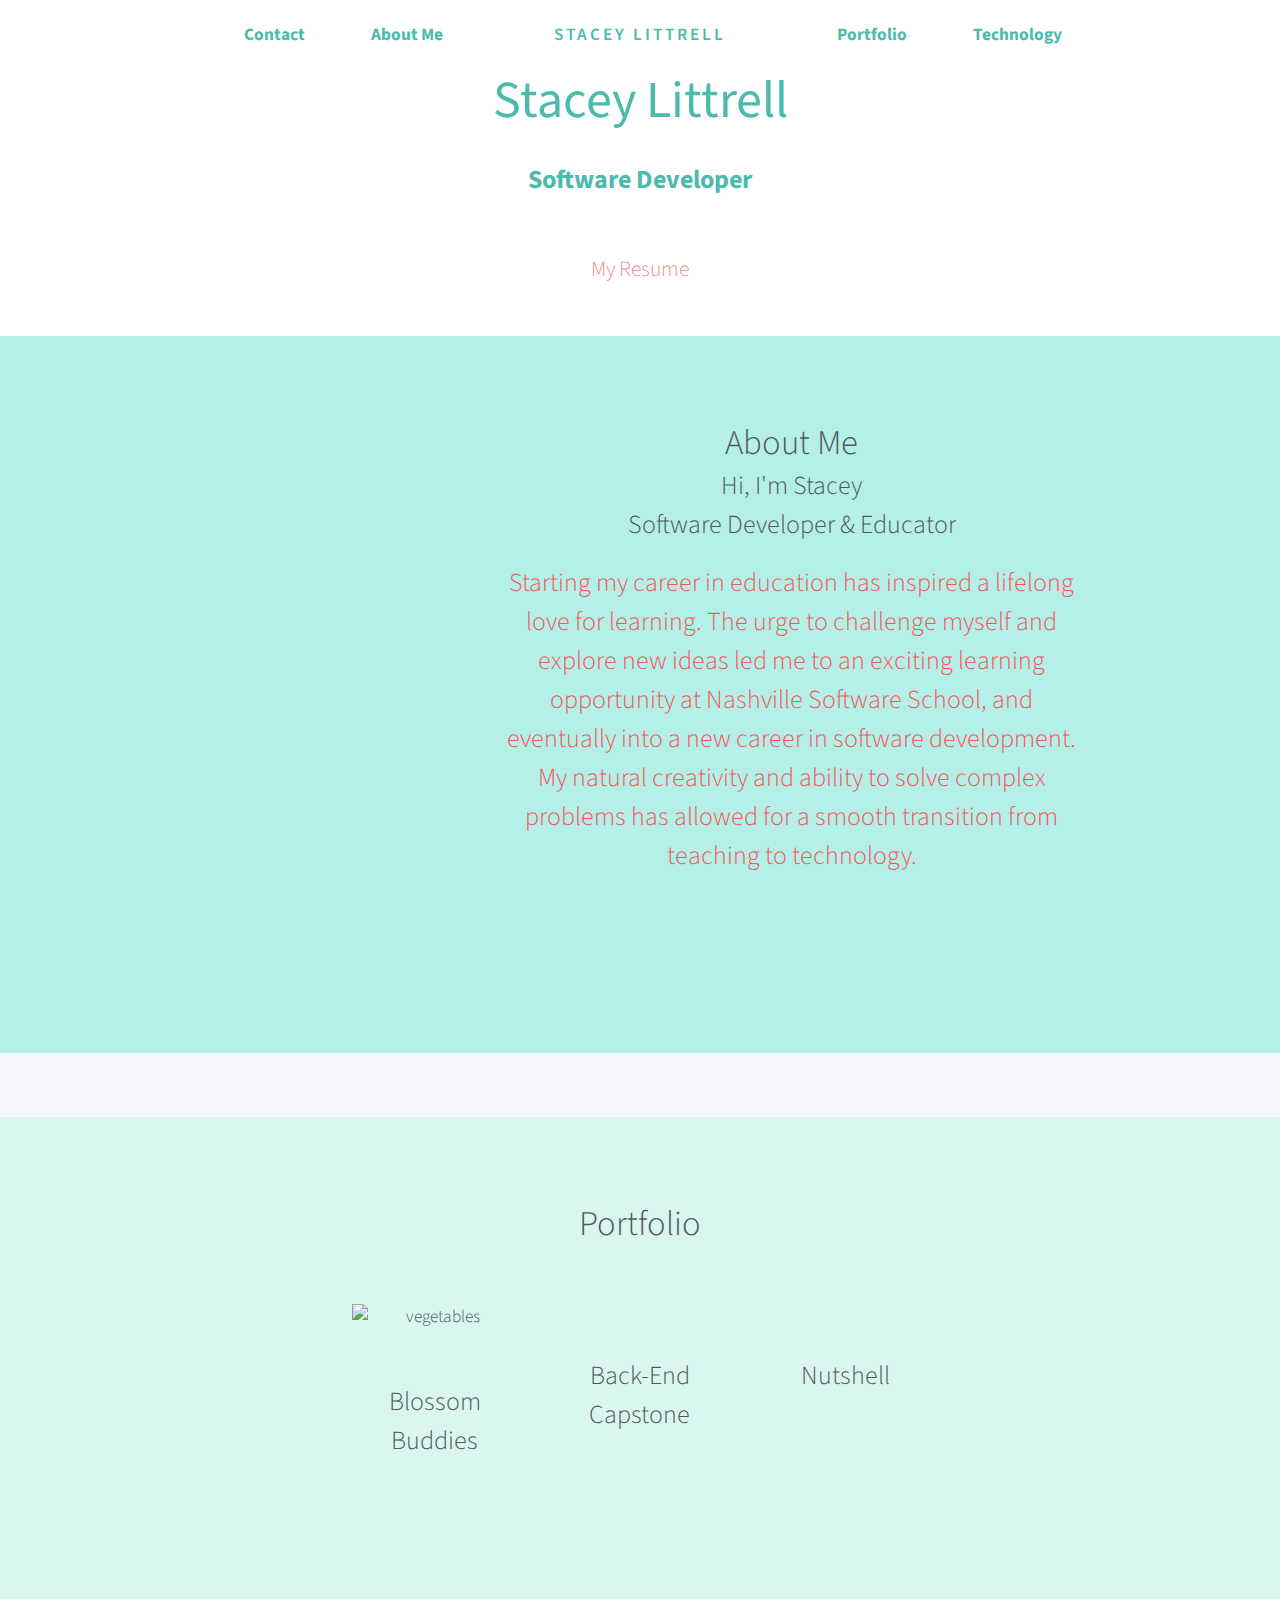
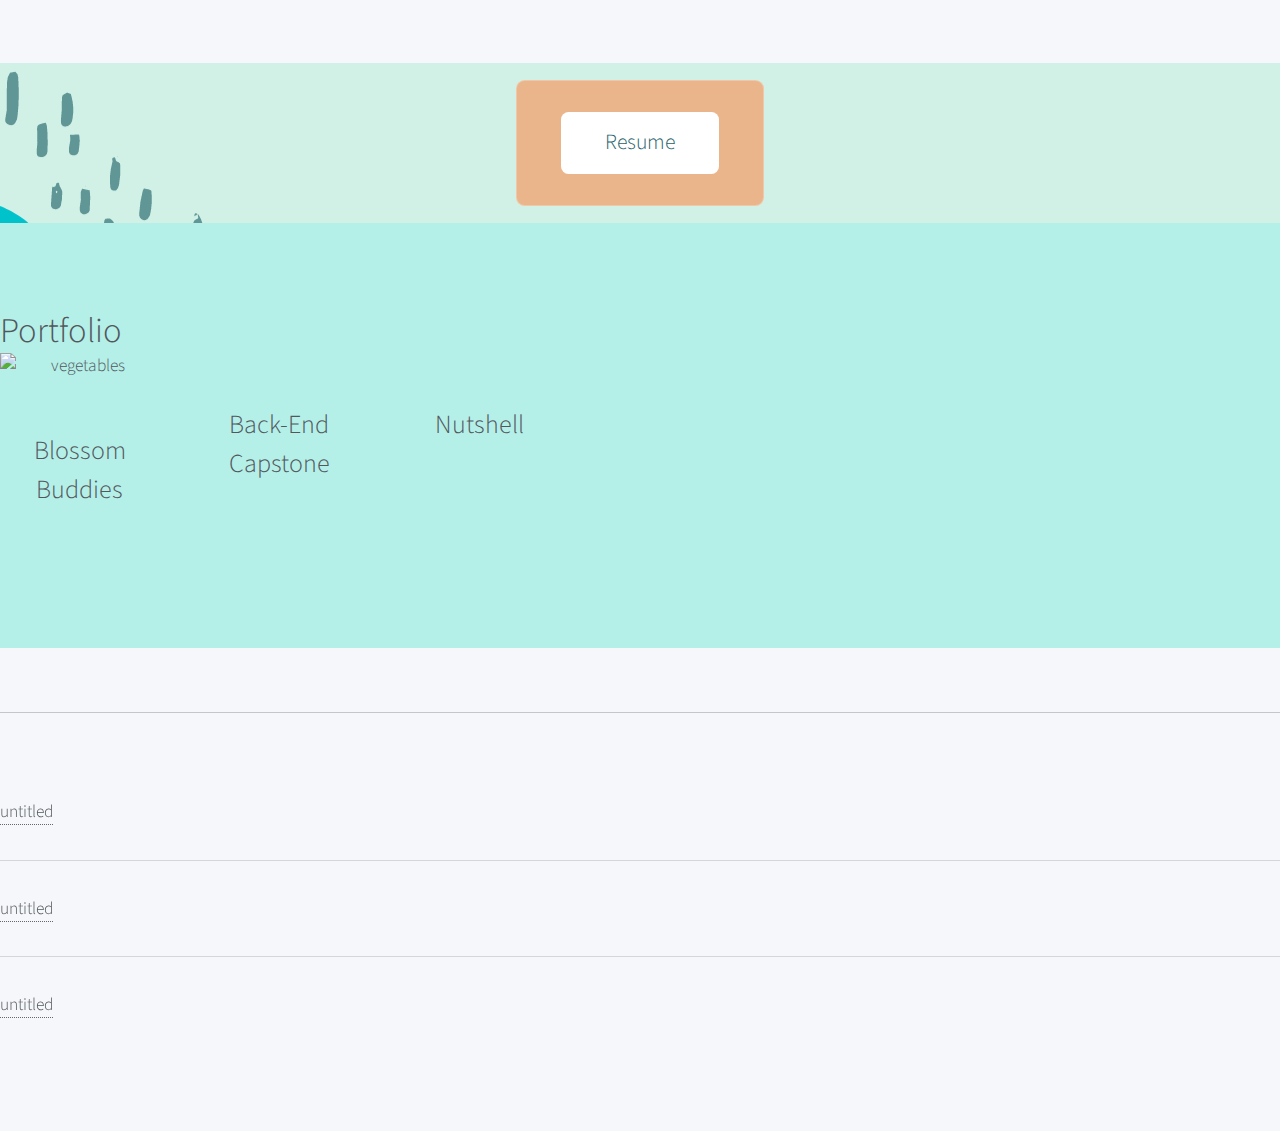
==== commit bac569c9: "styling changes" ====
--- a/PersonalWeb/index.html
+++ b/PersonalWeb/index.html
@@ -25,9 +25,9 @@
 							<nav id="nav">
 								<ul>
 									<li><a href="#">Contact</a></li>
-									<li><a href="left-sidebar.html">About Me</a></li>
-									<li class="break"><a href="right-sidebar.html">Portfolio</a></li>
-									<li><a href="no-sidebar.html">Technology</a></li>
+									<li><a href="#AboutMe">About Me</a></li>
+									<li class="break"><a href="#portfolio">Portfolio</a></li>
+									<li><a href="#technology">Technology</a></li>
 								</ul>
 							</nav>
 
@@ -39,18 +39,19 @@
 								<h2>Stacey Littrell</h2>
 							</header>
 							<p>Software Developer</p>
-							<ul class="actions">
-								<li><a href="#" class="button">Get this party started</a></li>
-							</ul>
+							<a href="#" class="button resume-btn">My Resume</a>
 						</section>
 
 				</div>
 
 			<!-- Features 1 -->
+			<div id="AboutMe">
 				<div class="wrapper">
-					<img class="image-me-wrapper" src="./assets/css/images/Stacey.jpeg" width="500"/>
+					<img class="image-me-wrapper" src="./images/Selfie-brick-2.jpg" width="350"/>
 					<header class="aboutMe">
 						<h2>About Me</h2>
+						<h3>Hi, I'm Stacey </h3>
+						<h3>Software Developer & Educator</h3>
 						<p>Starting my career in education has inspired a lifelong love
 							for learning. The urge to challenge myself and explore new
 							ideas led me to an exciting learning opportunity at Nashville
@@ -60,102 +61,89 @@
 							from teaching to technology.</p>
 					</header>
 				</div>
-
-			<!-- Promo -->
-				<div id="promo-wrapper">
-					<section id="promo">
-						<h2>Neque semper magna et lorem ipsum adipiscing</h2>
-						<a href="#" class="button">Breach the thresholds</a>
-					</section>
-				</div>
-
-			<!-- Features 2 -->
-				<div class="wrapper">
-					<section class="container">
-						<header class="major">
-							<h2>Sed magna consequat lorem curabitur tempus</h2>
-							<p>Elit aliquam vulputate egestas euismod nunc semper vehicula lorem blandit</p>
-						</header>
+			</div>
+			<div id="portfolio">
+				<div class="wrapper port_wrapper">
+					<header class="portfolio">
+						<h2>Portfolio</h2>
 						<div class="row features">
 							<section class="col-4 col-12-narrower feature">
 								<div class="image-wrapper first">
-									<a href="#" class="image featured"><img src="images/pic03.jpg" alt="" /></a>
+									<a href="#" class="image featured"><img src="./images/BlossomBuddies.png" alt="vegetables" /></a>
 								</div>
-								<p>Lorem ipsum dolor sit amet consectetur et sed adipiscing elit. Curabitur
-								vel sem sit dolor neque semper magna lorem ipsum.</p>
+								
+								<header>
+									<h3>Blossom Buddies</h3>
+								</header>
 							</section>
 							<section class="col-4 col-12-narrower feature">
 								<div class="image-wrapper">
-									<a href="#" class="image featured"><img src="images/pic04.jpg" alt="" /></a>
+									<a href="#" class="image featured"><img src="images/questions.png" alt="" /></a>
 								</div>
-								<p>Lorem ipsum dolor sit amet consectetur et sed adipiscing elit. Curabitur
-								vel sem sit dolor neque semper magna lorem ipsum.</p>
+								<header>
+									<h3>Back-End Capstone</h3>
+								</header>
 							</section>
 							<section class="col-4 col-12-narrower feature">
 								<div class="image-wrapper">
-									<a href="#" class="image featured"><img src="images/pic05.jpg" alt="" /></a>
+									<a href="#" class="image featured"><img src="images/Nutshell.png" alt="" /></a>
 								</div>
-								<p>Lorem ipsum dolor sit amet consectetur et sed adipiscing elit. Curabitur
-								vel sem sit dolor neque semper magna lorem ipsum.</p>
+								<header>
+									<h3>Nutshell</h3>
+								</header>
 							</section>
 						</div>
-						<ul class="actions major">
-							<li><a href="#" class="button">Elevate my awareness</a></li>
-						</ul>
+					</header>
+				</div>
+				<div class="promo-wrapper">
+					<section id="promo" >
+						<a href="#" class="button">Resume</a>
 					</section>
 				</div>
+			</div>
+			<div id="technology">
+				<div class="wrapper tech_wrapper">
+					<header class="">
+						<h2>Portfolio</h2>
+						<div class="row features">
+							<section class="col-4 col-12-narrower feature">
+								<div class="image-wrapper first">
+									<a href="#" class="image featured"><img src="./images/BlossomBuddies.png" alt="vegetables" /></a>
+								</div>
+								
+								<header>
+									<h3>Blossom Buddies</h3>
+								</header>
+							</section>
+							<section class="col-4 col-12-narrower feature">
+								<div class="image-wrapper">
+									<a href="#" class="image featured"><img src="images/questions.png" alt="" /></a>
+								</div>
+								<header>
+									<h3>Back-End Capstone</h3>
+								</header>
+							</section>
+							<section class="col-4 col-12-narrower feature">
+								<div class="image-wrapper">
+									<a href="#" class="image featured"><img src="images/Nutshell.png" alt="" /></a>
+								</div>
+								<header>
+									<h3>Nutshell</h3>
+								</header>
+							</section>
+						</div>
+					</header>
+				</div>
+			</div>
+
 
 			<!-- Footer -->
 				<div id="footer-wrapper">
-					<div id="footer" class="container">
-						<header class="major">
-							<h2>Euismod aliquam vehicula lorem</h2>
-							<p>Lorem ipsum dolor sit amet consectetur et sed adipiscing elit. Curabitur vel sem sit<br />
-							dolor neque semper magna lorem ipsum feugiat veroeros lorem ipsum dolore.</p>
-						</header>
-						<div class="row">
-							<section class="col-6 col-12-narrower">
-								<form method="post" action="#">
-									<div class="row gtr-50">
-										<div class="col-6 col-12-mobile">
-											<input name="name" placeholder="Name" type="text" />
-										</div>
-										<div class="col-6 col-12-mobile">
-											<input name="email" placeholder="Email" type="text" />
-										</div>
-										<div class="col-12">
-											<textarea name="message" placeholder="Message"></textarea>
-										</div>
-										<div class="col-12">
-											<ul class="actions">
-												<li><input type="submit" value="Send Message" /></li>
-												<li><input type="reset" value="Clear form" /></li>
-											</ul>
-										</div>
-									</div>
-								</form>
-							</section>
-							<section class="col-6 col-12-narrower">
-								<div class="row gtr-0">
-									<ul class="divided icons col-6 col-12-mobile">
-										<li class="icon brands fa-twitter"><a href="#"><span class="extra">twitter.com/</span>untitled</a></li>
-										<li class="icon brands fa-facebook-f"><a href="#"><span class="extra">facebook.com/</span>untitled</a></li>
-										<li class="icon brands fa-dribbble"><a href="#"><span class="extra">dribbble.com/</span>untitled</a></li>
-									</ul>
-									<ul class="divided icons col-6 col-12-mobile">
-										<li class="icon brands fa-instagram"><a href="#"><span class="extra">instagram.com/</span>untitled</a></li>
-										<li class="icon brands fa-youtube"><a href="#"><span class="extra">youtube.com/</span>untitled</a></li>
-										<li class="icon brands fa-pinterest"><a href="#"><span class="extra">pinterest.com/</span>untitled</a></li>
-									</ul>
-								</div>
-							</section>
-						</div>
-					</div>
-					<div id="copyright" class="container">
-						<ul class="menu">
-							<li>&copy; Untitled. All rights reserved.</li><li>Design: <a href="http://html5up.net">HTML5 UP</a></li>
-						</ul>
-					</div>
+					<ul class="divided icons col-6 col-12-mobile">
+						<li class="icon brands fa-twitter"><a href="#"><span class="extra">twitter.com/</span>untitled</a></li>
+						<li class="icon brands fa-facebook-f"><a href="#"><span class="extra">facebook.com/</span>untitled</a></li>
+						<li class="icon brands fa-dribbble"><a href="#"><span class="extra">dribbble.com/</span>untitled</a></li>
+					</ul>
 				</div>
 
 		</div>
--- a/PersonalWeb/assets/css/main.css
+++ b/PersonalWeb/assets/css/main.css
@@ -1791,7 +1791,7 @@
 			}
 
 	a.image:hover {
-		opacity: 0.85;
+		opacity: 0.50;
 	}
 
 /* List */
@@ -2067,23 +2067,44 @@
 	.wrapper {
 		position: relative;
 		display: flex;
-		background: rgb(217, 247, 239);
+		border: black;
+		background:#B4EFE8;
 		overflow-x: hidden;
-		padding: 6em 0 6em 0;
+		padding: 3em 0 3em 0;
+		margin-bottom: 5%;
+	}
+	.port_wrapper{
+		display: flex;
+		margin-top: 5%;
+		background-color: rgb(217, 247, 239);
+		justify-content: center;
 	}
 	.image-me-wrapper {
 		size: 25%;
-		border-radius: 15px;
+		border-radius: 30%;
+		margin-left: 5%;
 	}
 	.aboutMe {
 		display: flex;
+		width: 45%;
 		flex-direction: column;
-		margin-left: 20px;
+		margin-left: 7%;
 		justify-content: space-around;
 	}
-	.aboutMe h2 {
+	.aboutMe, .portfolio h2 {
 		text-align: center;
 	}
+
+	.portfolio {
+		display: flex;
+		width: 45%;
+		flex-direction: column;
+		justify-content: space-around;
+	}
+	.portfolio h2{
+		margin-bottom: 10%;
+	}
+	
 
 	.image-wrapper {
 		position: relative;
@@ -2098,28 +2119,29 @@
 		.image-wrapper.first:before {
 			content: '';
 			display: block;
-			width: 2000%;
+			width: 100%;
 			height: 100%;
 			position: absolute;
 			left: -1000%;
 			top: 0;
 			z-index: 1;
 			box-shadow: inset 0px 0px 0px 1px #e8e8e8;
-			background: #f6f8fb url("");
+			background: rgb(217, 247, 239)url("");
 		}
 
 	#header-wrapper {
 		position: relative;
 		width: auto;
-		padding: 2em 0 2em 0;
-		background-image: url("./images/wrapper-logo.png");
+		padding: 1em 0 1em 0;
+		background-image: url("./images/header-bkgrnd\ \(2\).png");
 		/* background-image: url("images/overlay.png"), url("images/header.svg"), -moz-linear-gradient(75deg, #FF7088 15%, #F2B69D 55%);
 		background-image: url("images/overlay.png"), url("images/header.svg"), -webkit-linear-gradient(75deg, #FF7088 15%, #F2B69D 55%);
 		background-image: url("images/overlay.png"), url("images/header.svg"), -ms-linear-gradient(75deg, #FF7088 15%, #F2B69D 55%);
 		background-image: url("images/overlay.png"), url("images/header.svg"), linear-gradient(75deg, #FF7088 15%, #F2B69D 55%);
 		background-color: #f08c89; */
 		background-size: 120%;
-		background-repeat: no-repeat
+		background-repeat: no-repeat;
+		
 	}
 
 	.homepage #header-wrapper {
@@ -2127,14 +2149,13 @@
 		background-size: 100%;
 	}
 
-	#promo-wrapper {
+	.promo-wrapper {
 		position: relative;
-		background-image: url("images/overlay.png"), url("../../images/promo.jpg");
-		background-size: 192px 192px, cover;
+		background-image: url(./images/wrapper-logo.png);
 		background-position: top left, center center;
 		color: #fff;
 		text-align: center;
-		padding: 6em 0 6em 0;
+		padding: 1em 0 1em 0;
 	}
 
 	#footer-wrapper {
@@ -2345,7 +2366,7 @@
 /* Promo */
 
 	#promo {
-		background: rgba(255, 255, 255, 0.05);
+		background: rgba(240, 167, 119, 0.815);
 		border: solid 1px rgba(255, 255, 255, 0.25);
 		border-radius: 0.5em;
 		padding: 1.75em 2.5em 1.75em 2.5em;
@@ -2444,11 +2465,11 @@
 			}
 
 			.homepage #header-wrapper {
-				padding: 8em 0 4em 0;
+				padding: 4em 0 2em 0;
 			}
 
 			#promo-wrapper {
-				padding: 5em 0 5em 0;
+				padding: 2em 0 2em 0;
 			}
 
 			#footer-wrapper {
@@ -2538,7 +2559,7 @@
 		/* Promo */
 
 			#promo {
-				padding: 1.75em 2.5em 1.75em 2.5em;
+				padding: 0 2.5em 0 2.5em;
 				display: inline-block;
 			}
 
@@ -2623,6 +2644,7 @@
 
 			ul.actions.major {
 				padding-top: 2em;
+				background-color:#B4EFE8;
 			}
 
 		/* Header */
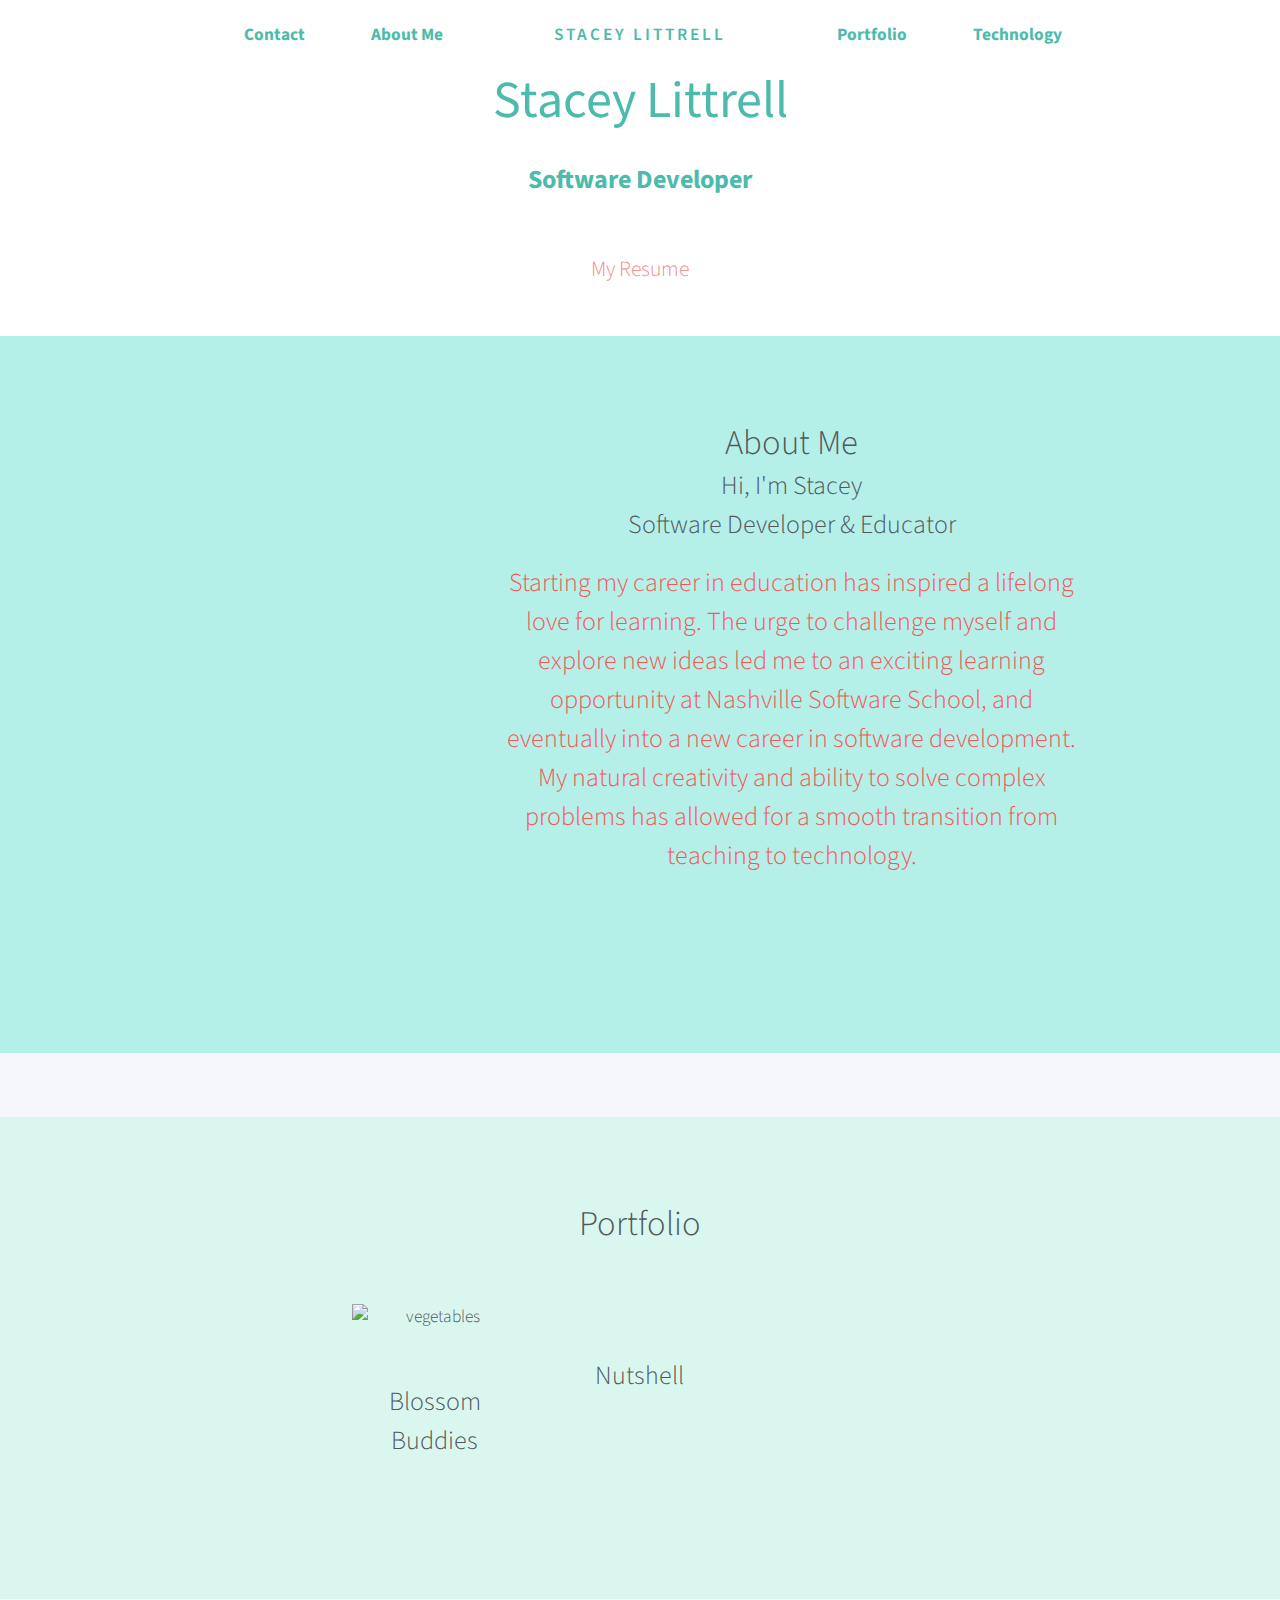
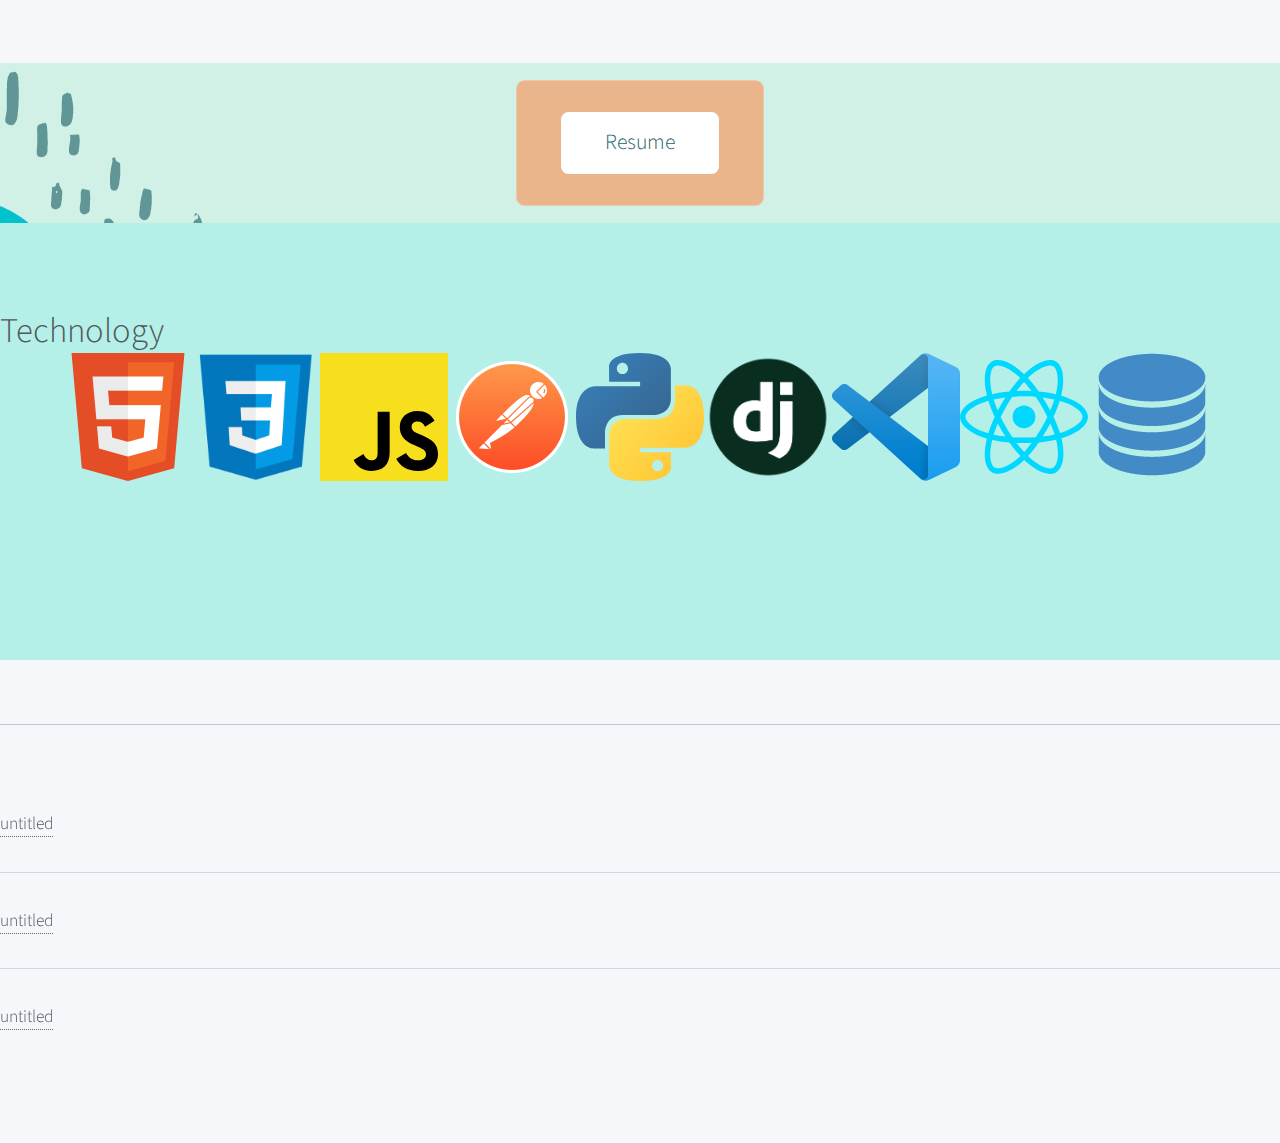
==== commit 786aea62: "added tech stack" ====
--- a/PersonalWeb/index.html
+++ b/PersonalWeb/index.html
@@ -76,14 +76,14 @@
 									<h3>Blossom Buddies</h3>
 								</header>
 							</section>
-							<section class="col-4 col-12-narrower feature">
+							<!-- <section class="col-4 col-12-narrower feature">
 								<div class="image-wrapper">
 									<a href="#" class="image featured"><img src="images/questions.png" alt="" /></a>
 								</div>
 								<header>
 									<h3>Back-End Capstone</h3>
 								</header>
-							</section>
+							</section> -->
 							<section class="col-4 col-12-narrower feature">
 								<div class="image-wrapper">
 									<a href="#" class="image featured"><img src="images/Nutshell.png" alt="" /></a>
@@ -104,32 +104,28 @@
 			<div id="technology">
 				<div class="wrapper tech_wrapper">
 					<header class="">
-						<h2>Portfolio</h2>
+						<h2 class="techHeading">Technology</h2>
 						<div class="row features">
+							<!-- Python, Django, Django Rest Framework, SQL, SQLite -->
+								<div class="iconImage-wrapper first">
+									<img src="images/HTML5.png" alt="html logo" /></a>
+									<img src="./images/CSS3.png" alt="css logo" /></a>
+									<img src="images/JS (1).svg" alt="JavaScript logo" />
+									<img src="images/postman.png" alt="Postman logo" />
+									<img src="images/Python_logo (1).svg" alt="Python logo" />
+									<img src="images/django.png" alt="django logo" />
+									<img src="images/VSCode.png" alt="vscode logo" />
+									<img src="images/react (1).svg" alt="react logo" />
+									<img src="images/SQL.png" alt="sql logo" />
+								</div>
+							
 							<section class="col-4 col-12-narrower feature">
-								<div class="image-wrapper first">
-									<a href="#" class="image featured"><img src="./images/BlossomBuddies.png" alt="vegetables" /></a>
+								<div class="image-wrapper">
 								</div>
-								
-								<header>
-									<h3>Blossom Buddies</h3>
-								</header>
 							</section>
 							<section class="col-4 col-12-narrower feature">
 								<div class="image-wrapper">
-									<a href="#" class="image featured"><img src="images/questions.png" alt="" /></a>
 								</div>
-								<header>
-									<h3>Back-End Capstone</h3>
-								</header>
-							</section>
-							<section class="col-4 col-12-narrower feature">
-								<div class="image-wrapper">
-									<a href="#" class="image featured"><img src="images/Nutshell.png" alt="" /></a>
-								</div>
-								<header>
-									<h3>Nutshell</h3>
-								</header>
 							</section>
 						</div>
 					</header>
--- a/PersonalWeb/assets/css/main.css
+++ b/PersonalWeb/assets/css/main.css
@@ -2142,6 +2142,16 @@
 		background-size: 120%;
 		background-repeat: no-repeat;
 		
+	}
+
+	.iconImage-wrapper {
+		display: flex;
+		flex-wrap: wrap;
+		justify-content: center;
+	}
+
+	.iconImage-wrapper img  {
+		width: 10%;
 	}
 
 	.homepage #header-wrapper {
